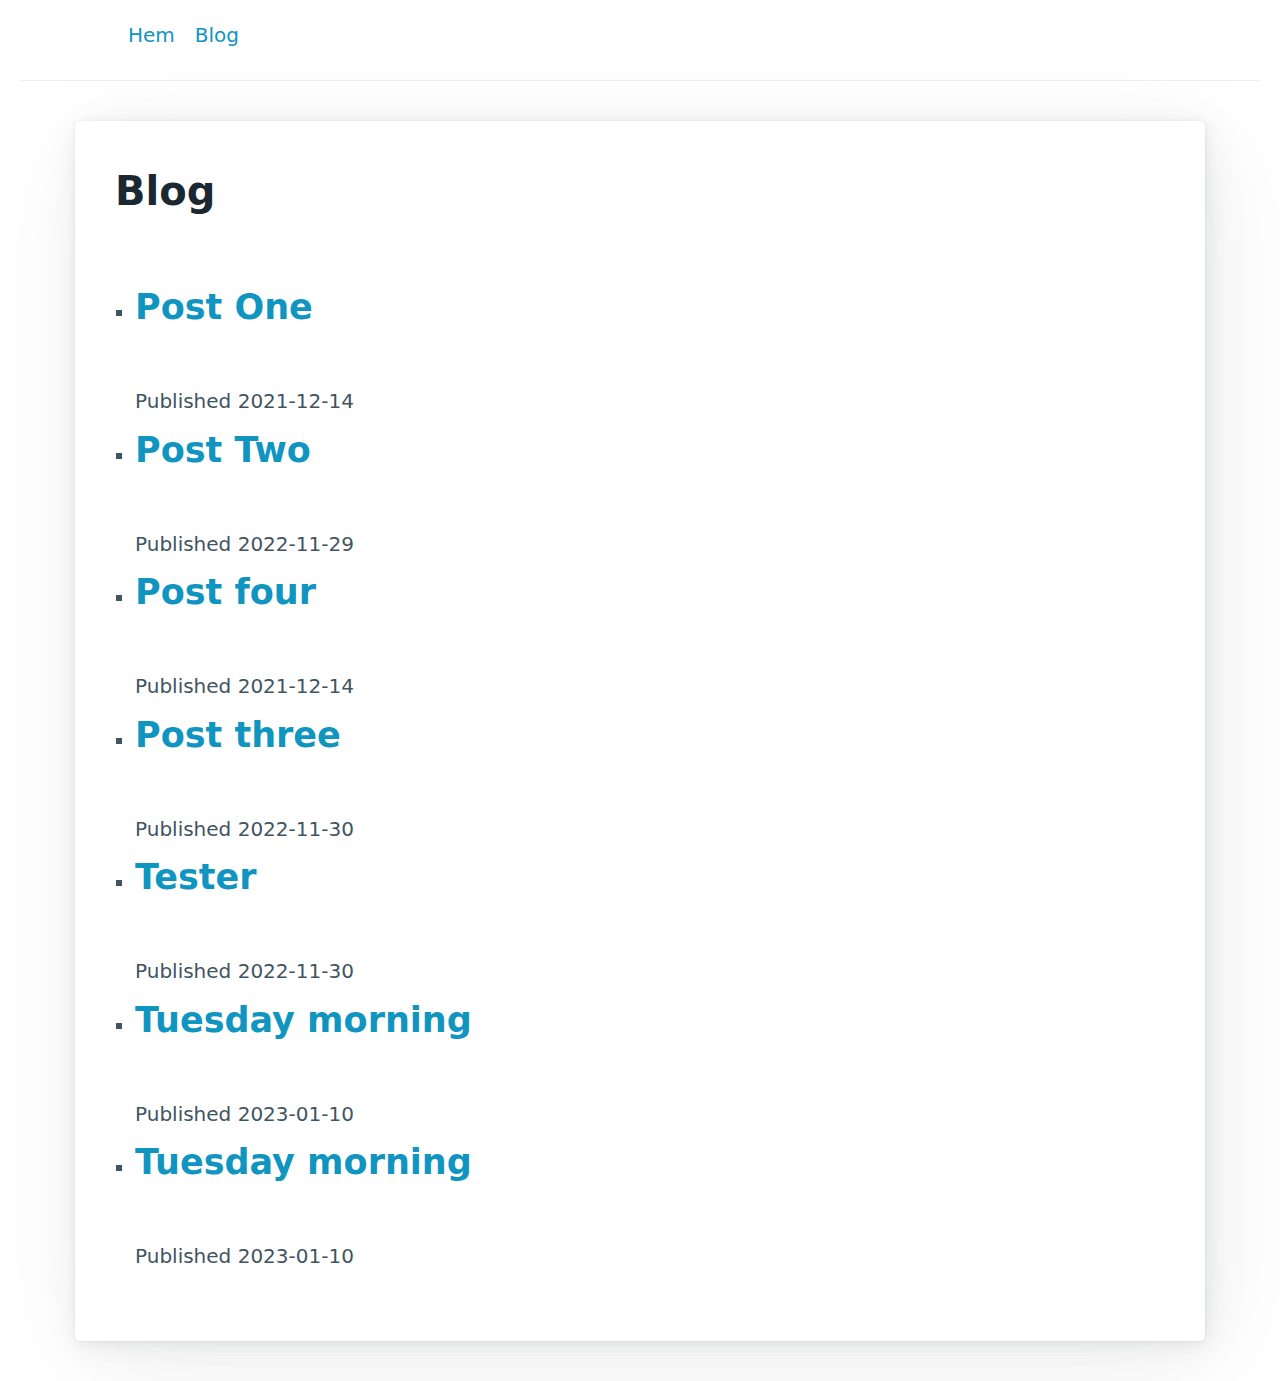
==== devblog.html @ ce46445a "Deploying to gh-pages from @ AlexHV06/AlexHV06.github.io@bc204b292a86f967e8ec6ae9195c172d0a52d128 🚀" ====
<!DOCTYPE html>
<html lang="en">
	<head>
		<meta charset="utf-8" />
		<link rel="icon" href="./favicon.png" />
		<meta name="viewport" content="width=device-width" />
		<meta http-equiv="content-security-policy" content="">
		<link href="./_app/immutable/assets/_layout-8003c18b.css" rel="stylesheet">
		<link rel="modulepreload" href="./_app/immutable/start-99fe7136.js">
		<link rel="modulepreload" href="./_app/immutable/chunks/index-efcbbb00.js">
		<link rel="modulepreload" href="./_app/immutable/chunks/singletons-08392291.js">
		<link rel="modulepreload" href="./_app/immutable/chunks/preload-helper-41c905a7.js">
		<link rel="modulepreload" href="./_app/immutable/components/pages/_layout.svelte-f6925622.js">
		<link rel="modulepreload" href="./_app/immutable/modules/pages/_layout.js-9cbb603b.js">
		<link rel="modulepreload" href="./_app/immutable/chunks/_layout-da46b06b.js">
		<link rel="modulepreload" href="./_app/immutable/components/pages/devblog/_page.svelte-68536e87.js">
		<link rel="modulepreload" href="./_app/immutable/modules/pages/devblog/_page.js-4b271f59.js">
		<link rel="modulepreload" href="./_app/immutable/chunks/_page-80848ead.js"><!-- HEAD_svelte-1lc4dl3_START --><link rel="stylesheet" href="/pico.min.css"><style>nav {
      margin-left: 10%;
      margin-right: 10%;
    }
  </style><!-- HEAD_svelte-1lc4dl3_END -->
	</head>
	<body>
		<div style="display: contents">




<nav><ul><li><a href="/">Hem</a></li>
    <li><a href="/devblog">Blog</a></li></ul></nav>

<main class="container-fluid"><hr>

  <main class="container"><article><h1>Blog</h1>
  
  <ul><li><h2><a href="/devblog/1">Post One
          </a></h2>
        Published 2021-12-14
      </li><li><h2><a href="/devblog/2">Post Two
          </a></h2>
        Published 2022-11-29
      </li><li><h2><a href="/devblog/3">Post four
          </a></h2>
        Published 2021-12-14
      </li><li><h2><a href="/devblog/test">Post three
          </a></h2>
        Published 2022-11-30
      </li><li><h2><a href="/devblog/tester">Tester
          </a></h2>
        Published 2022-11-30
      </li><li><h2><a href="/devblog/tue_10_jan">Tuesday morning
          </a></h2>
        Published 2023-01-10
      </li><li><h2><a href="/devblog/tuesday_morning_10_jan">Tuesday morning
          </a></h2>
        Published 2023-01-10
      </li></ul></article></main></main>


		<script type="module" data-sveltekit-hydrate="132dlnh">
			import { start } from "./_app/immutable/start-99fe7136.js";

			start({
				env: {},
				paths: {"base":"","assets":""},
				target: document.querySelector('[data-sveltekit-hydrate="132dlnh"]').parentNode,
				version: "1673352489452",
				hydrate: {
					node_ids: [0, 3],
					data: [null,null],
					form: null
				}
			});
		</script>
	<script type="application/json" data-sveltekit-fetched data-url="/api/posts">{"status":200,"statusText":"","headers":{},"body":"[{\"meta\":{\"title\":\"Post One\",\"date\":\"2021-12-14\"},\"path\":\"1\"},{\"meta\":{\"title\":\"Post Two\",\"date\":\"2022-11-29\",\"count\":25,\"color\":\"cadetblue\",\"list\":[1,2,3,4,\"boo\"]},\"path\":\"2\"},{\"meta\":{\"title\":\"Post four\",\"date\":\"2021-12-14\"},\"path\":\"3\"},{\"meta\":{\"title\":\"Post three\",\"date\":\"2022-11-30\"},\"path\":\"test\"},{\"meta\":{\"title\":\"Tester\",\"date\":\"2022-11-30\"},\"path\":\"tester\"},{\"meta\":{\"title\":\"Tuesday morning\",\"date\":\"2023-01-10\"},\"path\":\"tue_10_jan\"},{\"meta\":{\"title\":\"Tuesday morning\",\"date\":\"2023-01-10\"},\"path\":\"tuesday_morning_10_jan\"}]"}</script></div>
	</body>
</html>
---- _app/immutable/assets/_layout-8003c18b.css ----
code[class*=language-],pre[class*=language-]{background:hsl(220,13%,18%);color:#abb2bf;text-shadow:0 1px rgba(0,0,0,.3);font-family:Fira Code,Fira Mono,Menlo,Consolas,DejaVu Sans Mono,monospace;direction:ltr;text-align:left;white-space:pre;word-spacing:normal;word-break:normal;line-height:1.5;-moz-tab-size:2;-o-tab-size:2;tab-size:2;-webkit-hyphens:none;-moz-hyphens:none;-ms-hyphens:none;hyphens:none}code[class*=language-]::-moz-selection,code[class*=language-] *::-moz-selection,pre[class*=language-] *::-moz-selection{background:hsl(220,13%,28%);color:inherit;text-shadow:none}code[class*=language-]::selection,code[class*=language-] *::selection,pre[class*=language-] *::selection{background:hsl(220,13%,28%);color:inherit;text-shadow:none}pre[class*=language-]{padding:1em;margin:.5em 0;overflow:auto;border-radius:.3em}:not(pre)>code[class*=language-]{padding:.2em .3em;border-radius:.3em;white-space:normal}@media print{code[class*=language-],pre[class*=language-]{text-shadow:none}}.token.comment,.token.prolog,.token.cdata{color:#5c6370}.token.doctype,.token.punctuation,.token.entity{color:#abb2bf}.token.attr-name,.token.class-name,.token.boolean,.token.constant,.token.number,.token.atrule{color:#d19a66}.token.keyword{color:#c678dd}.token.property,.token.tag,.token.symbol,.token.deleted,.token.important{color:#e06c75}.token.selector,.token.string,.token.char,.token.builtin,.token.inserted,.token.regex,.token.attr-value,.token.attr-value>.token.punctuation{color:#98c379}.token.variable,.token.operator,.token.function{color:#61afef}.token.url{color:#56b6c2}.token.attr-value>.token.punctuation.attr-equals,.token.special-attr>.token.attr-value>.token.value.css{color:#abb2bf}.language-css .token.selector{color:#e06c75}.language-css .token.property{color:#abb2bf}.language-css .token.function,.language-css .token.url>.token.function{color:#56b6c2}.language-css .token.url>.token.string.url{color:#98c379}.language-css .token.important,.language-css .token.atrule .token.rule,.language-javascript .token.operator{color:#c678dd}.language-javascript .token.template-string>.token.interpolation>.token.interpolation-punctuation.punctuation{color:#be5046}.language-json .token.operator{color:#abb2bf}.language-json .token.null.keyword{color:#d19a66}.language-markdown .token.url,.language-markdown .token.url>.token.operator,.language-markdown .token.url-reference.url>.token.string{color:#abb2bf}.language-markdown .token.url>.token.content{color:#61afef}.language-markdown .token.url>.token.url,.language-markdown .token.url-reference.url{color:#56b6c2}.language-markdown .token.blockquote.punctuation,.language-markdown .token.hr.punctuation{color:#5c6370;font-style:italic}.language-markdown .token.code-snippet{color:#98c379}.language-markdown .token.bold .token.content{color:#d19a66}.language-markdown .token.italic .token.content{color:#c678dd}.language-markdown .token.strike .token.content,.language-markdown .token.strike .token.punctuation,.language-markdown .token.list.punctuation,.language-markdown .token.title.important>.token.punctuation{color:#e06c75}.token.bold{font-weight:700}.token.comment,.token.italic{font-style:italic}.token.entity{cursor:help}.token.namespace{opacity:.8}.token.token.tab:not(:empty):before,.token.token.cr:before,.token.token.lf:before,.token.token.space:before{color:#abb2bf26;text-shadow:none}div.code-toolbar>.toolbar.toolbar>.toolbar-item{margin-right:.4em}div.code-toolbar>.toolbar.toolbar>.toolbar-item>button,div.code-toolbar>.toolbar.toolbar>.toolbar-item>a,div.code-toolbar>.toolbar.toolbar>.toolbar-item>span{background:hsl(220,13%,26%);color:#828997;padding:.1em .4em;border-radius:.3em}div.code-toolbar>.toolbar.toolbar>.toolbar-item>button:hover,div.code-toolbar>.toolbar.toolbar>.toolbar-item>button:focus,div.code-toolbar>.toolbar.toolbar>.toolbar-item>a:hover,div.code-toolbar>.toolbar.toolbar>.toolbar-item>a:focus,div.code-toolbar>.toolbar.toolbar>.toolbar-item>span:hover,div.code-toolbar>.toolbar.toolbar>.toolbar-item>span:focus{background:hsl(220,13%,28%);color:#abb2bf}.line-highlight.line-highlight{background:hsla(220,100%,80%,.04)}.line-highlight.line-highlight:before,.line-highlight.line-highlight[data-end]:after{background:hsl(220,13%,26%);color:#abb2bf;padding:.1em .6em;border-radius:.3em;box-shadow:0 2px #0003}pre[id].linkable-line-numbers.linkable-line-numbers span.line-numbers-rows>span:hover:before{background-color:#99bbff0a}.line-numbers.line-numbers .line-numbers-rows,.command-line .command-line-prompt{border-right-color:#abb2bf26}.line-numbers .line-numbers-rows>span:before,.command-line .command-line-prompt>span:before{color:#636d83}.rainbow-braces .token.token.punctuation.brace-level-1,.rainbow-braces .token.token.punctuation.brace-level-5,.rainbow-braces .token.token.punctuation.brace-level-9{color:#e06c75}.rainbow-braces .token.token.punctuation.brace-level-2,.rainbow-braces .token.token.punctuation.brace-level-6,.rainbow-braces .token.token.punctuation.brace-level-10{color:#98c379}.rainbow-braces .token.token.punctuation.brace-level-3,.rainbow-braces .token.token.punctuation.brace-level-7,.rainbow-braces .token.token.punctuation.brace-level-11{color:#61afef}.rainbow-braces .token.token.punctuation.brace-level-4,.rainbow-braces .token.token.punctuation.brace-level-8,.rainbow-braces .token.token.punctuation.brace-level-12{color:#c678dd}pre.diff-highlight>code .token.token.deleted:not(.prefix),pre>code.diff-highlight .token.token.deleted:not(.prefix){background-color:#ff526626}pre.diff-highlight>code .token.token.deleted:not(.prefix)::-moz-selection,pre.diff-highlight>code .token.token.deleted:not(.prefix) *::-moz-selection,pre>code.diff-highlight .token.token.deleted:not(.prefix)::-moz-selection,pre>code.diff-highlight .token.token.deleted:not(.prefix) *::-moz-selection{background-color:#fb566940}pre.diff-highlight>code .token.token.deleted:not(.prefix)::selection,pre.diff-highlight>code .token.token.deleted:not(.prefix) *::selection,pre>code.diff-highlight .token.token.deleted:not(.prefix)::selection,pre>code.diff-highlight .token.token.deleted:not(.prefix) *::selection{background-color:#fb566940}pre.diff-highlight>code .token.token.inserted:not(.prefix),pre>code.diff-highlight .token.token.inserted:not(.prefix){background-color:#1aff5b26}pre.diff-highlight>code .token.token.inserted:not(.prefix)::-moz-selection,pre.diff-highlight>code .token.token.inserted:not(.prefix) *::-moz-selection,pre>code.diff-highlight .token.token.inserted:not(.prefix)::-moz-selection,pre>code.diff-highlight .token.token.inserted:not(.prefix) *::-moz-selection{background-color:#38e06240}pre.diff-highlight>code .token.token.inserted:not(.prefix)::selection,pre.diff-highlight>code .token.token.inserted:not(.prefix) *::selection,pre>code.diff-highlight .token.token.inserted:not(.prefix)::selection,pre>code.diff-highlight .token.token.inserted:not(.prefix) *::selection{background-color:#38e06240}.prism-previewer.prism-previewer:before,.prism-previewer-gradient.prism-previewer-gradient div{border-color:#262931}.prism-previewer-color.prism-previewer-color:before,.prism-previewer-gradient.prism-previewer-gradient div,.prism-previewer-easing.prism-previewer-easing:before{border-radius:.3em}.prism-previewer.prism-previewer:after{border-top-color:#262931}.prism-previewer-flipped.prism-previewer-flipped.after{border-bottom-color:#262931}.prism-previewer-angle.prism-previewer-angle:before,.prism-previewer-time.prism-previewer-time:before,.prism-previewer-easing.prism-previewer-easing{background:hsl(219,13%,22%)}.prism-previewer-angle.prism-previewer-angle circle,.prism-previewer-time.prism-previewer-time circle{stroke:#abb2bf;stroke-opacity:1}.prism-previewer-easing.prism-previewer-easing circle,.prism-previewer-easing.prism-previewer-easing path,.prism-previewer-easing.prism-previewer-easing line{stroke:#abb2bf}.prism-previewer-easing.prism-previewer-easing circle{fill:transparent}
---- pico.min.css ----
@charset "UTF-8";/*!
 * Pico.css v1.5.6 (https://picocss.com)
 * Copyright 2019-2022 - Licensed under MIT
 */:root{--font-family:system-ui,-apple-system,"Segoe UI","Roboto","Ubuntu","Cantarell","Noto Sans",sans-serif,"Apple Color Emoji","Segoe UI Emoji","Segoe UI Symbol","Noto Color Emoji";--line-height:1.5;--font-weight:400;--font-size:16px;--border-radius:0.25rem;--border-width:1px;--outline-width:3px;--spacing:1rem;--typography-spacing-vertical:1.5rem;--block-spacing-vertical:calc(var(--spacing) * 2);--block-spacing-horizontal:var(--spacing);--grid-spacing-vertical:0;--grid-spacing-horizontal:var(--spacing);--form-element-spacing-vertical:0.75rem;--form-element-spacing-horizontal:1rem;--nav-element-spacing-vertical:1rem;--nav-element-spacing-horizontal:0.5rem;--nav-link-spacing-vertical:0.5rem;--nav-link-spacing-horizontal:0.5rem;--form-label-font-weight:var(--font-weight);--transition:0.2s ease-in-out;--modal-overlay-backdrop-filter:blur(0.25rem)}@media (min-width:576px){:root{--font-size:17px}}@media (min-width:768px){:root{--font-size:18px}}@media (min-width:992px){:root{--font-size:19px}}@media (min-width:1200px){:root{--font-size:20px}}@media (min-width:576px){body>footer,body>header,body>main,section{--block-spacing-vertical:calc(var(--spacing) * 2.5)}}@media (min-width:768px){body>footer,body>header,body>main,section{--block-spacing-vertical:calc(var(--spacing) * 3)}}@media (min-width:992px){body>footer,body>header,body>main,section{--block-spacing-vertical:calc(var(--spacing) * 3.5)}}@media (min-width:1200px){body>footer,body>header,body>main,section{--block-spacing-vertical:calc(var(--spacing) * 4)}}@media (min-width:576px){article{--block-spacing-horizontal:calc(var(--spacing) * 1.25)}}@media (min-width:768px){article{--block-spacing-horizontal:calc(var(--spacing) * 1.5)}}@media (min-width:992px){article{--block-spacing-horizontal:calc(var(--spacing) * 1.75)}}@media (min-width:1200px){article{--block-spacing-horizontal:calc(var(--spacing) * 2)}}dialog>article{--block-spacing-vertical:calc(var(--spacing) * 2);--block-spacing-horizontal:var(--spacing)}@media (min-width:576px){dialog>article{--block-spacing-vertical:calc(var(--spacing) * 2.5);--block-spacing-horizontal:calc(var(--spacing) * 1.25)}}@media (min-width:768px){dialog>article{--block-spacing-vertical:calc(var(--spacing) * 3);--block-spacing-horizontal:calc(var(--spacing) * 1.5)}}a{--text-decoration:none}a.contrast,a.secondary{--text-decoration:underline}small{--font-size:0.875em}h1,h2,h3,h4,h5,h6{--font-weight:700}h1{--font-size:2rem;--typography-spacing-vertical:3rem}h2{--font-size:1.75rem;--typography-spacing-vertical:2.625rem}h3{--font-size:1.5rem;--typography-spacing-vertical:2.25rem}h4{--font-size:1.25rem;--typography-spacing-vertical:1.874rem}h5{--font-size:1.125rem;--typography-spacing-vertical:1.6875rem}[type=checkbox],[type=radio]{--border-width:2px}[type=checkbox][role=switch]{--border-width:3px}tfoot td,tfoot th,thead td,thead th{--border-width:3px}:not(thead,tfoot)>*>td{--font-size:0.875em}code,kbd,pre,samp{--font-family:"Menlo","Consolas","Roboto Mono","Ubuntu Monospace","Noto Mono","Oxygen Mono","Liberation Mono",monospace,"Apple Color Emoji","Segoe UI Emoji","Segoe UI Symbol","Noto Color Emoji"}kbd{--font-weight:bolder}:root:not([data-theme=dark]),[data-theme=light]{--background-color:#fff;--color:hsl(205deg, 20%, 32%);--h1-color:hsl(205deg, 30%, 15%);--h2-color:#24333e;--h3-color:hsl(205deg, 25%, 23%);--h4-color:#374956;--h5-color:hsl(205deg, 20%, 32%);--h6-color:#4d606d;--muted-color:hsl(205deg, 10%, 50%);--muted-border-color:hsl(205deg, 20%, 94%);--primary:hsl(195deg, 85%, 41%);--primary-hover:hsl(195deg, 90%, 32%);--primary-focus:rgba(16, 149, 193, 0.125);--primary-inverse:#fff;--secondary:hsl(205deg, 15%, 41%);--secondary-hover:hsl(205deg, 20%, 32%);--secondary-focus:rgba(89, 107, 120, 0.125);--secondary-inverse:#fff;--contrast:hsl(205deg, 30%, 15%);--contrast-hover:#000;--contrast-focus:rgba(89, 107, 120, 0.125);--contrast-inverse:#fff;--mark-background-color:#fff2ca;--mark-color:#543a26;--ins-color:#388e3c;--del-color:#c62828;--blockquote-border-color:var(--muted-border-color);--blockquote-footer-color:var(--muted-color);--button-box-shadow:0 0 0 rgba(0, 0, 0, 0);--button-hover-box-shadow:0 0 0 rgba(0, 0, 0, 0);--form-element-background-color:transparent;--form-element-border-color:hsl(205deg, 14%, 68%);--form-element-color:var(--color);--form-element-placeholder-color:var(--muted-color);--form-element-active-background-color:transparent;--form-element-active-border-color:var(--primary);--form-element-focus-color:var(--primary-focus);--form-element-disabled-background-color:hsl(205deg, 18%, 86%);--form-element-disabled-border-color:hsl(205deg, 14%, 68%);--form-element-disabled-opacity:0.5;--form-element-invalid-border-color:#c62828;--form-element-invalid-active-border-color:#d32f2f;--form-element-invalid-focus-color:rgba(211, 47, 47, 0.125);--form-element-valid-border-color:#388e3c;--form-element-valid-active-border-color:#43a047;--form-element-valid-focus-color:rgba(67, 160, 71, 0.125);--switch-background-color:hsl(205deg, 16%, 77%);--switch-color:var(--primary-inverse);--switch-checked-background-color:var(--primary);--range-border-color:hsl(205deg, 18%, 86%);--range-active-border-color:hsl(205deg, 16%, 77%);--range-thumb-border-color:var(--background-color);--range-thumb-color:var(--secondary);--range-thumb-hover-color:var(--secondary-hover);--range-thumb-active-color:var(--primary);--table-border-color:var(--muted-border-color);--table-row-stripped-background-color:#f6f8f9;--code-background-color:hsl(205deg, 20%, 94%);--code-color:var(--muted-color);--code-kbd-background-color:var(--contrast);--code-kbd-color:var(--contrast-inverse);--code-tag-color:hsl(330deg, 40%, 50%);--code-property-color:hsl(185deg, 40%, 40%);--code-value-color:hsl(40deg, 20%, 50%);--code-comment-color:hsl(205deg, 14%, 68%);--accordion-border-color:var(--muted-border-color);--accordion-close-summary-color:var(--color);--accordion-open-summary-color:var(--muted-color);--card-background-color:var(--background-color);--card-border-color:var(--muted-border-color);--card-box-shadow:0.0145rem 0.029rem 0.174rem rgba(27, 40, 50, 0.01698),0.0335rem 0.067rem 0.402rem rgba(27, 40, 50, 0.024),0.0625rem 0.125rem 0.75rem rgba(27, 40, 50, 0.03),0.1125rem 0.225rem 1.35rem rgba(27, 40, 50, 0.036),0.2085rem 0.417rem 2.502rem rgba(27, 40, 50, 0.04302),0.5rem 1rem 6rem rgba(27, 40, 50, 0.06),0 0 0 0.0625rem rgba(27, 40, 50, 0.015);--card-sectionning-background-color:#fbfbfc;--dropdown-background-color:#fbfbfc;--dropdown-border-color:#e1e6eb;--dropdown-box-shadow:var(--card-box-shadow);--dropdown-color:var(--color);--dropdown-hover-background-color:hsl(205deg, 20%, 94%);--modal-overlay-background-color:rgba(213, 220, 226, 0.7);--progress-background-color:hsl(205deg, 18%, 86%);--progress-color:var(--primary);--loading-spinner-opacity:0.5;--tooltip-background-color:var(--contrast);--tooltip-color:var(--contrast-inverse);--icon-checkbox:url("data:image/svg+xml,%3Csvg xmlns='http://www.w3.org/2000/svg' width='24' height='24' viewBox='0 0 24 24' fill='none' stroke='rgb(255, 255, 255)' stroke-width='4' stroke-linecap='round' stroke-linejoin='round'%3E%3Cpolyline points='20 6 9 17 4 12'%3E%3C/polyline%3E%3C/svg%3E");--icon-chevron:url("data:image/svg+xml,%3Csvg xmlns='http://www.w3.org/2000/svg' width='24' height='24' viewBox='0 0 24 24' fill='none' stroke='rgb(65, 84, 98)' stroke-width='2' stroke-linecap='round' stroke-linejoin='round'%3E%3Cpolyline points='6 9 12 15 18 9'%3E%3C/polyline%3E%3C/svg%3E");--icon-chevron-button:url("data:image/svg+xml,%3Csvg xmlns='http://www.w3.org/2000/svg' width='24' height='24' viewBox='0 0 24 24' fill='none' stroke='rgb(255, 255, 255)' stroke-width='2' stroke-linecap='round' stroke-linejoin='round'%3E%3Cpolyline points='6 9 12 15 18 9'%3E%3C/polyline%3E%3C/svg%3E");--icon-chevron-button-inverse:url("data:image/svg+xml,%3Csvg xmlns='http://www.w3.org/2000/svg' width='24' height='24' viewBox='0 0 24 24' fill='none' stroke='rgb(255, 255, 255)' stroke-width='2' stroke-linecap='round' stroke-linejoin='round'%3E%3Cpolyline points='6 9 12 15 18 9'%3E%3C/polyline%3E%3C/svg%3E");--icon-close:url("data:image/svg+xml,%3Csvg xmlns='http://www.w3.org/2000/svg' width='24' height='24' viewBox='0 0 24 24' fill='none' stroke='rgb(115, 130, 140)' stroke-width='4' stroke-linecap='round' stroke-linejoin='round'%3E%3Cline x1='18' y1='6' x2='6' y2='18'%3E%3C/line%3E%3Cline x1='6' y1='6' x2='18' y2='18'%3E%3C/line%3E%3C/svg%3E");--icon-date:url("data:image/svg+xml,%3Csvg xmlns='http://www.w3.org/2000/svg' width='24' height='24' viewBox='0 0 24 24' fill='none' stroke='rgb(65, 84, 98)' stroke-width='2' stroke-linecap='round' stroke-linejoin='round'%3E%3Crect x='3' y='4' width='18' height='18' rx='2' ry='2'%3E%3C/rect%3E%3Cline x1='16' y1='2' x2='16' y2='6'%3E%3C/line%3E%3Cline x1='8' y1='2' x2='8' y2='6'%3E%3C/line%3E%3Cline x1='3' y1='10' x2='21' y2='10'%3E%3C/line%3E%3C/svg%3E");--icon-invalid:url("data:image/svg+xml,%3Csvg xmlns='http://www.w3.org/2000/svg' width='24' height='24' viewBox='0 0 24 24' fill='none' stroke='rgb(198, 40, 40)' stroke-width='2' stroke-linecap='round' stroke-linejoin='round'%3E%3Ccircle cx='12' cy='12' r='10'%3E%3C/circle%3E%3Cline x1='12' y1='8' x2='12' y2='12'%3E%3C/line%3E%3Cline x1='12' y1='16' x2='12.01' y2='16'%3E%3C/line%3E%3C/svg%3E");--icon-minus:url("data:image/svg+xml,%3Csvg xmlns='http://www.w3.org/2000/svg' width='24' height='24' viewBox='0 0 24 24' fill='none' stroke='rgb(255, 255, 255)' stroke-width='4' stroke-linecap='round' stroke-linejoin='round'%3E%3Cline x1='5' y1='12' x2='19' y2='12'%3E%3C/line%3E%3C/svg%3E");--icon-search:url("data:image/svg+xml,%3Csvg xmlns='http://www.w3.org/2000/svg' width='24' height='24' viewBox='0 0 24 24' fill='none' stroke='rgb(65, 84, 98)' stroke-width='2' stroke-linecap='round' stroke-linejoin='round'%3E%3Ccircle cx='11' cy='11' r='8'%3E%3C/circle%3E%3Cline x1='21' y1='21' x2='16.65' y2='16.65'%3E%3C/line%3E%3C/svg%3E");--icon-time:url("data:image/svg+xml,%3Csvg xmlns='http://www.w3.org/2000/svg' width='24' height='24' viewBox='0 0 24 24' fill='none' stroke='rgb(65, 84, 98)' stroke-width='2' stroke-linecap='round' stroke-linejoin='round'%3E%3Ccircle cx='12' cy='12' r='10'%3E%3C/circle%3E%3Cpolyline points='12 6 12 12 16 14'%3E%3C/polyline%3E%3C/svg%3E");--icon-valid:url("data:image/svg+xml,%3Csvg xmlns='http://www.w3.org/2000/svg' width='24' height='24' viewBox='0 0 24 24' fill='none' stroke='rgb(56, 142, 60)' stroke-width='3' stroke-linecap='round' stroke-linejoin='round'%3E%3Cpolyline points='20 6 9 17 4 12'%3E%3C/polyline%3E%3C/svg%3E");color-scheme:light}@media only screen and (prefers-color-scheme:dark){:root:not([data-theme=light]){--background-color:#11191f;--color:hsl(205deg, 16%, 77%);--h1-color:hsl(205deg, 20%, 94%);--h2-color:#e1e6eb;--h3-color:hsl(205deg, 18%, 86%);--h4-color:#c8d1d8;--h5-color:hsl(205deg, 16%, 77%);--h6-color:#afbbc4;--muted-color:hsl(205deg, 10%, 50%);--muted-border-color:#1f2d38;--primary:hsl(195deg, 85%, 41%);--primary-hover:hsl(195deg, 80%, 50%);--primary-focus:rgba(16, 149, 193, 0.25);--primary-inverse:#fff;--secondary:hsl(205deg, 15%, 41%);--secondary-hover:hsl(205deg, 10%, 50%);--secondary-focus:rgba(115, 130, 140, 0.25);--secondary-inverse:#fff;--contrast:hsl(205deg, 20%, 94%);--contrast-hover:#fff;--contrast-focus:rgba(115, 130, 140, 0.25);--contrast-inverse:#000;--mark-background-color:#d1c284;--mark-color:#11191f;--ins-color:#388e3c;--del-color:#c62828;--blockquote-border-color:var(--muted-border-color);--blockquote-footer-color:var(--muted-color);--button-box-shadow:0 0 0 rgba(0, 0, 0, 0);--button-hover-box-shadow:0 0 0 rgba(0, 0, 0, 0);--form-element-background-color:#11191f;--form-element-border-color:#374956;--form-element-color:var(--color);--form-element-placeholder-color:var(--muted-color);--form-element-active-background-color:var(--form-element-background-color);--form-element-active-border-color:var(--primary);--form-element-focus-color:var(--primary-focus);--form-element-disabled-background-color:hsl(205deg, 25%, 23%);--form-element-disabled-border-color:hsl(205deg, 20%, 32%);--form-element-disabled-opacity:0.5;--form-element-invalid-border-color:#b71c1c;--form-element-invalid-active-border-color:#c62828;--form-element-invalid-focus-color:rgba(198, 40, 40, 0.25);--form-element-valid-border-color:#2e7d32;--form-element-valid-active-border-color:#388e3c;--form-element-valid-focus-color:rgba(56, 142, 60, 0.25);--switch-background-color:#374956;--switch-color:var(--primary-inverse);--switch-checked-background-color:var(--primary);--range-border-color:#24333e;--range-active-border-color:hsl(205deg, 25%, 23%);--range-thumb-border-color:var(--background-color);--range-thumb-color:var(--secondary);--range-thumb-hover-color:var(--secondary-hover);--range-thumb-active-color:var(--primary);--table-border-color:var(--muted-border-color);--table-row-stripped-background-color:rgba(115, 130, 140, 0.05);--code-background-color:#18232c;--code-color:var(--muted-color);--code-kbd-background-color:var(--contrast);--code-kbd-color:var(--contrast-inverse);--code-tag-color:hsl(330deg, 30%, 50%);--code-property-color:hsl(185deg, 30%, 50%);--code-value-color:hsl(40deg, 10%, 50%);--code-comment-color:#4d606d;--accordion-border-color:var(--muted-border-color);--accordion-active-summary-color:var(--primary);--accordion-close-summary-color:var(--color);--accordion-open-summary-color:var(--muted-color);--card-background-color:#141e26;--card-border-color:var(--card-background-color);--card-box-shadow:0.0145rem 0.029rem 0.174rem rgba(0, 0, 0, 0.01698),0.0335rem 0.067rem 0.402rem rgba(0, 0, 0, 0.024),0.0625rem 0.125rem 0.75rem rgba(0, 0, 0, 0.03),0.1125rem 0.225rem 1.35rem rgba(0, 0, 0, 0.036),0.2085rem 0.417rem 2.502rem rgba(0, 0, 0, 0.04302),0.5rem 1rem 6rem rgba(0, 0, 0, 0.06),0 0 0 0.0625rem rgba(0, 0, 0, 0.015);--card-sectionning-background-color:#18232c;--dropdown-background-color:hsl(205deg, 30%, 15%);--dropdown-border-color:#24333e;--dropdown-box-shadow:var(--card-box-shadow);--dropdown-color:var(--color);--dropdown-hover-background-color:rgba(36, 51, 62, 0.75);--modal-overlay-background-color:rgba(36, 51, 62, 0.8);--progress-background-color:#24333e;--progress-color:var(--primary);--loading-spinner-opacity:0.5;--tooltip-background-color:var(--contrast);--tooltip-color:var(--contrast-inverse);--icon-checkbox:url("data:image/svg+xml,%3Csvg xmlns='http://www.w3.org/2000/svg' width='24' height='24' viewBox='0 0 24 24' fill='none' stroke='rgb(255, 255, 255)' stroke-width='4' stroke-linecap='round' stroke-linejoin='round'%3E%3Cpolyline points='20 6 9 17 4 12'%3E%3C/polyline%3E%3C/svg%3E");--icon-chevron:url("data:image/svg+xml,%3Csvg xmlns='http://www.w3.org/2000/svg' width='24' height='24' viewBox='0 0 24 24' fill='none' stroke='rgb(162, 175, 185)' stroke-width='2' stroke-linecap='round' stroke-linejoin='round'%3E%3Cpolyline points='6 9 12 15 18 9'%3E%3C/polyline%3E%3C/svg%3E");--icon-chevron-button:url("data:image/svg+xml,%3Csvg xmlns='http://www.w3.org/2000/svg' width='24' height='24' viewBox='0 0 24 24' fill='none' stroke='rgb(255, 255, 255)' stroke-width='2' stroke-linecap='round' stroke-linejoin='round'%3E%3Cpolyline points='6 9 12 15 18 9'%3E%3C/polyline%3E%3C/svg%3E");--icon-chevron-button-inverse:url("data:image/svg+xml,%3Csvg xmlns='http://www.w3.org/2000/svg' width='24' height='24' viewBox='0 0 24 24' fill='none' stroke='rgb(0, 0, 0)' stroke-width='2' stroke-linecap='round' stroke-linejoin='round'%3E%3Cpolyline points='6 9 12 15 18 9'%3E%3C/polyline%3E%3C/svg%3E");--icon-close:url("data:image/svg+xml,%3Csvg xmlns='http://www.w3.org/2000/svg' width='24' height='24' viewBox='0 0 24 24' fill='none' stroke='rgb(115, 130, 140)' stroke-width='4' stroke-linecap='round' stroke-linejoin='round'%3E%3Cline x1='18' y1='6' x2='6' y2='18'%3E%3C/line%3E%3Cline x1='6' y1='6' x2='18' y2='18'%3E%3C/line%3E%3C/svg%3E");--icon-date:url("data:image/svg+xml,%3Csvg xmlns='http://www.w3.org/2000/svg' width='24' height='24' viewBox='0 0 24 24' fill='none' stroke='rgb(162, 175, 185)' stroke-width='2' stroke-linecap='round' stroke-linejoin='round'%3E%3Crect x='3' y='4' width='18' height='18' rx='2' ry='2'%3E%3C/rect%3E%3Cline x1='16' y1='2' x2='16' y2='6'%3E%3C/line%3E%3Cline x1='8' y1='2' x2='8' y2='6'%3E%3C/line%3E%3Cline x1='3' y1='10' x2='21' y2='10'%3E%3C/line%3E%3C/svg%3E");--icon-invalid:url("data:image/svg+xml,%3Csvg xmlns='http://www.w3.org/2000/svg' width='24' height='24' viewBox='0 0 24 24' fill='none' stroke='rgb(183, 28, 28)' stroke-width='2' stroke-linecap='round' stroke-linejoin='round'%3E%3Ccircle cx='12' cy='12' r='10'%3E%3C/circle%3E%3Cline x1='12' y1='8' x2='12' y2='12'%3E%3C/line%3E%3Cline x1='12' y1='16' x2='12.01' y2='16'%3E%3C/line%3E%3C/svg%3E");--icon-minus:url("data:image/svg+xml,%3Csvg xmlns='http://www.w3.org/2000/svg' width='24' height='24' viewBox='0 0 24 24' fill='none' stroke='rgb(255, 255, 255)' stroke-width='4' stroke-linecap='round' stroke-linejoin='round'%3E%3Cline x1='5' y1='12' x2='19' y2='12'%3E%3C/line%3E%3C/svg%3E");--icon-search:url("data:image/svg+xml,%3Csvg xmlns='http://www.w3.org/2000/svg' width='24' height='24' viewBox='0 0 24 24' fill='none' stroke='rgb(162, 175, 185)' stroke-width='2' stroke-linecap='round' stroke-linejoin='round'%3E%3Ccircle cx='11' cy='11' r='8'%3E%3C/circle%3E%3Cline x1='21' y1='21' x2='16.65' y2='16.65'%3E%3C/line%3E%3C/svg%3E");--icon-time:url("data:image/svg+xml,%3Csvg xmlns='http://www.w3.org/2000/svg' width='24' height='24' viewBox='0 0 24 24' fill='none' stroke='rgb(162, 175, 185)' stroke-width='2' stroke-linecap='round' stroke-linejoin='round'%3E%3Ccircle cx='12' cy='12' r='10'%3E%3C/circle%3E%3Cpolyline points='12 6 12 12 16 14'%3E%3C/polyline%3E%3C/svg%3E");--icon-valid:url("data:image/svg+xml,%3Csvg xmlns='http://www.w3.org/2000/svg' width='24' height='24' viewBox='0 0 24 24' fill='none' stroke='rgb(46, 125, 50)' stroke-width='3' stroke-linecap='round' stroke-linejoin='round'%3E%3Cpolyline points='20 6 9 17 4 12'%3E%3C/polyline%3E%3C/svg%3E");color-scheme:dark}}[data-theme=dark]{--background-color:#11191f;--color:hsl(205deg, 16%, 77%);--h1-color:hsl(205deg, 20%, 94%);--h2-color:#e1e6eb;--h3-color:hsl(205deg, 18%, 86%);--h4-color:#c8d1d8;--h5-color:hsl(205deg, 16%, 77%);--h6-color:#afbbc4;--muted-color:hsl(205deg, 10%, 50%);--muted-border-color:#1f2d38;--primary:hsl(195deg, 85%, 41%);--primary-hover:hsl(195deg, 80%, 50%);--primary-focus:rgba(16, 149, 193, 0.25);--primary-inverse:#fff;--secondary:hsl(205deg, 15%, 41%);--secondary-hover:hsl(205deg, 10%, 50%);--secondary-focus:rgba(115, 130, 140, 0.25);--secondary-inverse:#fff;--contrast:hsl(205deg, 20%, 94%);--contrast-hover:#fff;--contrast-focus:rgba(115, 130, 140, 0.25);--contrast-inverse:#000;--mark-background-color:#d1c284;--mark-color:#11191f;--ins-color:#388e3c;--del-color:#c62828;--blockquote-border-color:var(--muted-border-color);--blockquote-footer-color:var(--muted-color);--button-box-shadow:0 0 0 rgba(0, 0, 0, 0);--button-hover-box-shadow:0 0 0 rgba(0, 0, 0, 0);--form-element-background-color:#11191f;--form-element-border-color:#374956;--form-element-color:var(--color);--form-element-placeholder-color:var(--muted-color);--form-element-active-background-color:var(--form-element-background-color);--form-element-active-border-color:var(--primary);--form-element-focus-color:var(--primary-focus);--form-element-disabled-background-color:hsl(205deg, 25%, 23%);--form-element-disabled-border-color:hsl(205deg, 20%, 32%);--form-element-disabled-opacity:0.5;--form-element-invalid-border-color:#b71c1c;--form-element-invalid-active-border-color:#c62828;--form-element-invalid-focus-color:rgba(198, 40, 40, 0.25);--form-element-valid-border-color:#2e7d32;--form-element-valid-active-border-color:#388e3c;--form-element-valid-focus-color:rgba(56, 142, 60, 0.25);--switch-background-color:#374956;--switch-color:var(--primary-inverse);--switch-checked-background-color:var(--primary);--range-border-color:#24333e;--range-active-border-color:hsl(205deg, 25%, 23%);--range-thumb-border-color:var(--background-color);--range-thumb-color:var(--secondary);--range-thumb-hover-color:var(--secondary-hover);--range-thumb-active-color:var(--primary);--table-border-color:var(--muted-border-color);--table-row-stripped-background-color:rgba(115, 130, 140, 0.05);--code-background-color:#18232c;--code-color:var(--muted-color);--code-kbd-background-color:var(--contrast);--code-kbd-color:var(--contrast-inverse);--code-tag-color:hsl(330deg, 30%, 50%);--code-property-color:hsl(185deg, 30%, 50%);--code-value-color:hsl(40deg, 10%, 50%);--code-comment-color:#4d606d;--accordion-border-color:var(--muted-border-color);--accordion-active-summary-color:var(--primary);--accordion-close-summary-color:var(--color);--accordion-open-summary-color:var(--muted-color);--card-background-color:#141e26;--card-border-color:var(--card-background-color);--card-box-shadow:0.0145rem 0.029rem 0.174rem rgba(0, 0, 0, 0.01698),0.0335rem 0.067rem 0.402rem rgba(0, 0, 0, 0.024),0.0625rem 0.125rem 0.75rem rgba(0, 0, 0, 0.03),0.1125rem 0.225rem 1.35rem rgba(0, 0, 0, 0.036),0.2085rem 0.417rem 2.502rem rgba(0, 0, 0, 0.04302),0.5rem 1rem 6rem rgba(0, 0, 0, 0.06),0 0 0 0.0625rem rgba(0, 0, 0, 0.015);--card-sectionning-background-color:#18232c;--dropdown-background-color:hsl(205deg, 30%, 15%);--dropdown-border-color:#24333e;--dropdown-box-shadow:var(--card-box-shadow);--dropdown-color:var(--color);--dropdown-hover-background-color:rgba(36, 51, 62, 0.75);--modal-overlay-background-color:rgba(36, 51, 62, 0.8);--progress-background-color:#24333e;--progress-color:var(--primary);--loading-spinner-opacity:0.5;--tooltip-background-color:var(--contrast);--tooltip-color:var(--contrast-inverse);--icon-checkbox:url("data:image/svg+xml,%3Csvg xmlns='http://www.w3.org/2000/svg' width='24' height='24' viewBox='0 0 24 24' fill='none' stroke='rgb(255, 255, 255)' stroke-width='4' stroke-linecap='round' stroke-linejoin='round'%3E%3Cpolyline points='20 6 9 17 4 12'%3E%3C/polyline%3E%3C/svg%3E");--icon-chevron:url("data:image/svg+xml,%3Csvg xmlns='http://www.w3.org/2000/svg' width='24' height='24' viewBox='0 0 24 24' fill='none' stroke='rgb(162, 175, 185)' stroke-width='2' stroke-linecap='round' stroke-linejoin='round'%3E%3Cpolyline points='6 9 12 15 18 9'%3E%3C/polyline%3E%3C/svg%3E");--icon-chevron-button:url("data:image/svg+xml,%3Csvg xmlns='http://www.w3.org/2000/svg' width='24' height='24' viewBox='0 0 24 24' fill='none' stroke='rgb(255, 255, 255)' stroke-width='2' stroke-linecap='round' stroke-linejoin='round'%3E%3Cpolyline points='6 9 12 15 18 9'%3E%3C/polyline%3E%3C/svg%3E");--icon-chevron-button-inverse:url("data:image/svg+xml,%3Csvg xmlns='http://www.w3.org/2000/svg' width='24' height='24' viewBox='0 0 24 24' fill='none' stroke='rgb(0, 0, 0)' stroke-width='2' stroke-linecap='round' stroke-linejoin='round'%3E%3Cpolyline points='6 9 12 15 18 9'%3E%3C/polyline%3E%3C/svg%3E");--icon-close:url("data:image/svg+xml,%3Csvg xmlns='http://www.w3.org/2000/svg' width='24' height='24' viewBox='0 0 24 24' fill='none' stroke='rgb(115, 130, 140)' stroke-width='4' stroke-linecap='round' stroke-linejoin='round'%3E%3Cline x1='18' y1='6' x2='6' y2='18'%3E%3C/line%3E%3Cline x1='6' y1='6' x2='18' y2='18'%3E%3C/line%3E%3C/svg%3E");--icon-date:url("data:image/svg+xml,%3Csvg xmlns='http://www.w3.org/2000/svg' width='24' height='24' viewBox='0 0 24 24' fill='none' stroke='rgb(162, 175, 185)' stroke-width='2' stroke-linecap='round' stroke-linejoin='round'%3E%3Crect x='3' y='4' width='18' height='18' rx='2' ry='2'%3E%3C/rect%3E%3Cline x1='16' y1='2' x2='16' y2='6'%3E%3C/line%3E%3Cline x1='8' y1='2' x2='8' y2='6'%3E%3C/line%3E%3Cline x1='3' y1='10' x2='21' y2='10'%3E%3C/line%3E%3C/svg%3E");--icon-invalid:url("data:image/svg+xml,%3Csvg xmlns='http://www.w3.org/2000/svg' width='24' height='24' viewBox='0 0 24 24' fill='none' stroke='rgb(183, 28, 28)' stroke-width='2' stroke-linecap='round' stroke-linejoin='round'%3E%3Ccircle cx='12' cy='12' r='10'%3E%3C/circle%3E%3Cline x1='12' y1='8' x2='12' y2='12'%3E%3C/line%3E%3Cline x1='12' y1='16' x2='12.01' y2='16'%3E%3C/line%3E%3C/svg%3E");--icon-minus:url("data:image/svg+xml,%3Csvg xmlns='http://www.w3.org/2000/svg' width='24' height='24' viewBox='0 0 24 24' fill='none' stroke='rgb(255, 255, 255)' stroke-width='4' stroke-linecap='round' stroke-linejoin='round'%3E%3Cline x1='5' y1='12' x2='19' y2='12'%3E%3C/line%3E%3C/svg%3E");--icon-search:url("data:image/svg+xml,%3Csvg xmlns='http://www.w3.org/2000/svg' width='24' height='24' viewBox='0 0 24 24' fill='none' stroke='rgb(162, 175, 185)' stroke-width='2' stroke-linecap='round' stroke-linejoin='round'%3E%3Ccircle cx='11' cy='11' r='8'%3E%3C/circle%3E%3Cline x1='21' y1='21' x2='16.65' y2='16.65'%3E%3C/line%3E%3C/svg%3E");--icon-time:url("data:image/svg+xml,%3Csvg xmlns='http://www.w3.org/2000/svg' width='24' height='24' viewBox='0 0 24 24' fill='none' stroke='rgb(162, 175, 185)' stroke-width='2' stroke-linecap='round' stroke-linejoin='round'%3E%3Ccircle cx='12' cy='12' r='10'%3E%3C/circle%3E%3Cpolyline points='12 6 12 12 16 14'%3E%3C/polyline%3E%3C/svg%3E");--icon-valid:url("data:image/svg+xml,%3Csvg xmlns='http://www.w3.org/2000/svg' width='24' height='24' viewBox='0 0 24 24' fill='none' stroke='rgb(46, 125, 50)' stroke-width='3' stroke-linecap='round' stroke-linejoin='round'%3E%3Cpolyline points='20 6 9 17 4 12'%3E%3C/polyline%3E%3C/svg%3E");color-scheme:dark}[type=checkbox],[type=radio],[type=range],progress{accent-color:var(--primary)}*,::after,::before{box-sizing:border-box;background-repeat:no-repeat}::after,::before{text-decoration:inherit;vertical-align:inherit}:where(:root){-webkit-tap-highlight-color:transparent;-webkit-text-size-adjust:100%;-moz-text-size-adjust:100%;text-size-adjust:100%;background-color:var(--background-color);color:var(--color);font-weight:var(--font-weight);font-size:var(--font-size);line-height:var(--line-height);font-family:var(--font-family);text-rendering:optimizeLegibility;overflow-wrap:break-word;cursor:default;-moz-tab-size:4;-o-tab-size:4;tab-size:4}main{display:block}body{width:100%;margin:0}body>footer,body>header,body>main{width:100%;margin-right:auto;margin-left:auto;padding:var(--block-spacing-vertical) 0}.container,.container-fluid{width:100%;margin-right:auto;margin-left:auto;padding-right:var(--spacing);padding-left:var(--spacing)}@media (min-width:576px){.container{max-width:510px;padding-right:0;padding-left:0}}@media (min-width:768px){.container{max-width:700px}}@media (min-width:992px){.container{max-width:920px}}@media (min-width:1200px){.container{max-width:1130px}}section{margin-bottom:var(--block-spacing-vertical)}.grid{grid-column-gap:var(--grid-spacing-horizontal);grid-row-gap:var(--grid-spacing-vertical);display:grid;grid-template-columns:1fr;margin:0}@media (min-width:992px){.grid{grid-template-columns:repeat(auto-fit,minmax(0%,1fr))}}.grid>*{min-width:0}figure{display:block;margin:0;padding:0;overflow-x:auto}figure figcaption{padding:calc(var(--spacing) * .5) 0;color:var(--muted-color)}b,strong{font-weight:bolder}sub,sup{position:relative;font-size:.75em;line-height:0;vertical-align:baseline}sub{bottom:-.25em}sup{top:-.5em}address,blockquote,dl,figure,form,ol,p,pre,table,ul{margin-top:0;margin-bottom:var(--typography-spacing-vertical);color:var(--color);font-style:normal;font-weight:var(--font-weight);font-size:var(--font-size)}[role=link],a{--color:var(--primary);--background-color:transparent;outline:0;background-color:var(--background-color);color:var(--color);-webkit-text-decoration:var(--text-decoration);text-decoration:var(--text-decoration);transition:background-color var(--transition),color var(--transition),box-shadow var(--transition),-webkit-text-decoration var(--transition);transition:background-color var(--transition),color var(--transition),text-decoration var(--transition),box-shadow var(--transition);transition:background-color var(--transition),color var(--transition),text-decoration var(--transition),box-shadow var(--transition),-webkit-text-decoration var(--transition)}[role=link]:is([aria-current],:hover,:active,:focus),a:is([aria-current],:hover,:active,:focus){--color:var(--primary-hover);--text-decoration:underline}[role=link]:focus,a:focus{--background-color:var(--primary-focus)}[role=link].secondary,a.secondary{--color:var(--secondary)}[role=link].secondary:is([aria-current],:hover,:active,:focus),a.secondary:is([aria-current],:hover,:active,:focus){--color:var(--secondary-hover)}[role=link].secondary:focus,a.secondary:focus{--background-color:var(--secondary-focus)}[role=link].contrast,a.contrast{--color:var(--contrast)}[role=link].contrast:is([aria-current],:hover,:active,:focus),a.contrast:is([aria-current],:hover,:active,:focus){--color:var(--contrast-hover)}[role=link].contrast:focus,a.contrast:focus{--background-color:var(--contrast-focus)}h1,h2,h3,h4,h5,h6{margin-top:0;margin-bottom:var(--typography-spacing-vertical);color:var(--color);font-weight:var(--font-weight);font-size:var(--font-size);font-family:var(--font-family)}h1{--color:var(--h1-color)}h2{--color:var(--h2-color)}h3{--color:var(--h3-color)}h4{--color:var(--h4-color)}h5{--color:var(--h5-color)}h6{--color:var(--h6-color)}:where(address,blockquote,dl,figure,form,ol,p,pre,table,ul)~:is(h1,h2,h3,h4,h5,h6){margin-top:var(--typography-spacing-vertical)}.headings,hgroup{margin-bottom:var(--typography-spacing-vertical)}.headings>*,hgroup>*{margin-bottom:0}.headings>:last-child,hgroup>:last-child{--color:var(--muted-color);--font-weight:unset;font-size:1rem;font-family:unset}p{margin-bottom:var(--typography-spacing-vertical)}small{font-size:var(--font-size)}:where(dl,ol,ul){padding-right:0;padding-left:var(--spacing);-webkit-padding-start:var(--spacing);padding-inline-start:var(--spacing);-webkit-padding-end:0;padding-inline-end:0}:where(dl,ol,ul) li{margin-bottom:calc(var(--typography-spacing-vertical) * .25)}:where(dl,ol,ul) :is(dl,ol,ul){margin:0;margin-top:calc(var(--typography-spacing-vertical) * .25)}ul li{list-style:square}mark{padding:.125rem .25rem;background-color:var(--mark-background-color);color:var(--mark-color);vertical-align:baseline}blockquote{display:block;margin:var(--typography-spacing-vertical) 0;padding:var(--spacing);border-right:none;border-left:.25rem solid var(--blockquote-border-color);-webkit-border-start:0.25rem solid var(--blockquote-border-color);border-inline-start:0.25rem solid var(--blockquote-border-color);-webkit-border-end:none;border-inline-end:none}blockquote footer{margin-top:calc(var(--typography-spacing-vertical) * .5);color:var(--blockquote-footer-color)}abbr[title]{border-bottom:1px dotted;text-decoration:none;cursor:help}ins{color:var(--ins-color);text-decoration:none}del{color:var(--del-color)}::-moz-selection{background-color:var(--primary-focus)}::selection{background-color:var(--primary-focus)}:where(audio,canvas,iframe,img,svg,video){vertical-align:middle}audio,video{display:inline-block}audio:not([controls]){display:none;height:0}:where(iframe){border-style:none}img{max-width:100%;height:auto;border-style:none}:where(svg:not([fill])){fill:currentColor}svg:not(:root){overflow:hidden}button{margin:0;overflow:visible;font-family:inherit;text-transform:none}[type=button],[type=reset],[type=submit],button{-webkit-appearance:button}button{display:block;width:100%;margin-bottom:var(--spacing)}[role=button]{display:inline-block;text-decoration:none}[role=button],button,input[type=button],input[type=reset],input[type=submit]{--background-color:var(--primary);--border-color:var(--primary);--color:var(--primary-inverse);--box-shadow:var(--button-box-shadow, 0 0 0 rgba(0, 0, 0, 0));padding:var(--form-element-spacing-vertical) var(--form-element-spacing-horizontal);border:var(--border-width) solid var(--border-color);border-radius:var(--border-radius);outline:0;background-color:var(--background-color);box-shadow:var(--box-shadow);color:var(--color);font-weight:var(--font-weight);font-size:1rem;line-height:var(--line-height);text-align:center;cursor:pointer;transition:background-color var(--transition),border-color var(--transition),color var(--transition),box-shadow var(--transition)}[role=button]:is([aria-current],:hover,:active,:focus),button:is([aria-current],:hover,:active,:focus),input[type=button]:is([aria-current],:hover,:active,:focus),input[type=reset]:is([aria-current],:hover,:active,:focus),input[type=submit]:is([aria-current],:hover,:active,:focus){--background-color:var(--primary-hover);--border-color:var(--primary-hover);--box-shadow:var(--button-hover-box-shadow, 0 0 0 rgba(0, 0, 0, 0));--color:var(--primary-inverse)}[role=button]:focus,button:focus,input[type=button]:focus,input[type=reset]:focus,input[type=submit]:focus{--box-shadow:var(--button-hover-box-shadow, 0 0 0 rgba(0, 0, 0, 0)),0 0 0 var(--outline-width) var(--primary-focus)}:is(button,input[type=submit],input[type=button],[role=button]).secondary,input[type=reset]{--background-color:var(--secondary);--border-color:var(--secondary);--color:var(--secondary-inverse);cursor:pointer}:is(button,input[type=submit],input[type=button],[role=button]).secondary:is([aria-current],:hover,:active,:focus),input[type=reset]:is([aria-current],:hover,:active,:focus){--background-color:var(--secondary-hover);--border-color:var(--secondary-hover);--color:var(--secondary-inverse)}:is(button,input[type=submit],input[type=button],[role=button]).secondary:focus,input[type=reset]:focus{--box-shadow:var(--button-hover-box-shadow, 0 0 0 rgba(0, 0, 0, 0)),0 0 0 var(--outline-width) var(--secondary-focus)}:is(button,input[type=submit],input[type=button],[role=button]).contrast{--background-color:var(--contrast);--border-color:var(--contrast);--color:var(--contrast-inverse)}:is(button,input[type=submit],input[type=button],[role=button]).contrast:is([aria-current],:hover,:active,:focus){--background-color:var(--contrast-hover);--border-color:var(--contrast-hover);--color:var(--contrast-inverse)}:is(button,input[type=submit],input[type=button],[role=button]).contrast:focus{--box-shadow:var(--button-hover-box-shadow, 0 0 0 rgba(0, 0, 0, 0)),0 0 0 var(--outline-width) var(--contrast-focus)}:is(button,input[type=submit],input[type=button],[role=button]).outline,input[type=reset].outline{--background-color:transparent;--color:var(--primary)}:is(button,input[type=submit],input[type=button],[role=button]).outline:is([aria-current],:hover,:active,:focus),input[type=reset].outline:is([aria-current],:hover,:active,:focus){--background-color:transparent;--color:var(--primary-hover)}:is(button,input[type=submit],input[type=button],[role=button]).outline.secondary,input[type=reset].outline{--color:var(--secondary)}:is(button,input[type=submit],input[type=button],[role=button]).outline.secondary:is([aria-current],:hover,:active,:focus),input[type=reset].outline:is([aria-current],:hover,:active,:focus){--color:var(--secondary-hover)}:is(button,input[type=submit],input[type=button],[role=button]).outline.contrast{--color:var(--contrast)}:is(button,input[type=submit],input[type=button],[role=button]).outline.contrast:is([aria-current],:hover,:active,:focus){--color:var(--contrast-hover)}:where(button,[type=submit],[type=button],[type=reset],[role=button])[disabled],:where(fieldset[disabled]) :is(button,[type=submit],[type=button],[type=reset],[role=button]),a[role=button]:not([href]){opacity:.5;pointer-events:none}input,optgroup,select,textarea{margin:0;font-size:1rem;line-height:var(--line-height);font-family:inherit;letter-spacing:inherit}input{overflow:visible}select{text-transform:none}legend{max-width:100%;padding:0;color:inherit;white-space:normal}textarea{overflow:auto}[type=checkbox],[type=radio]{padding:0}::-webkit-inner-spin-button,::-webkit-outer-spin-button{height:auto}[type=search]{-webkit-appearance:textfield;outline-offset:-2px}[type=search]::-webkit-search-decoration{-webkit-appearance:none}::-webkit-file-upload-button{-webkit-appearance:button;font:inherit}::-moz-focus-inner{padding:0;border-style:none}:-moz-focusring{outline:0}:-moz-ui-invalid{box-shadow:none}::-ms-expand{display:none}[type=file],[type=range]{padding:0;border-width:0}input:not([type=checkbox],[type=radio],[type=range]){height:calc(1rem * var(--line-height) + var(--form-element-spacing-vertical) * 2 + var(--border-width) * 2)}fieldset{margin:0;margin-bottom:var(--spacing);padding:0;border:0}fieldset legend,label{display:block;margin-bottom:calc(var(--spacing) * .25);font-weight:var(--form-label-font-weight,var(--font-weight))}input:not([type=checkbox],[type=radio]),select,textarea{width:100%}input:not([type=checkbox],[type=radio],[type=range],[type=file]),select,textarea{-webkit-appearance:none;-moz-appearance:none;appearance:none;padding:var(--form-element-spacing-vertical) var(--form-element-spacing-horizontal)}input,select,textarea{--background-color:var(--form-element-background-color);--border-color:var(--form-element-border-color);--color:var(--form-element-color);--box-shadow:none;border:var(--border-width) solid var(--border-color);border-radius:var(--border-radius);outline:0;background-color:var(--background-color);box-shadow:var(--box-shadow);color:var(--color);font-weight:var(--font-weight);transition:background-color var(--transition),border-color var(--transition),color var(--transition),box-shadow var(--transition)}:where(select,textarea):is(:active,:focus),input:not([type=submit],[type=button],[type=reset],[type=checkbox],[type=radio],[readonly]):is(:active,:focus){--background-color:var(--form-element-active-background-color)}:where(select,textarea):is(:active,:focus),input:not([type=submit],[type=button],[type=reset],[role=switch],[readonly]):is(:active,:focus){--border-color:var(--form-element-active-border-color)}input:not([type=submit],[type=button],[type=reset],[type=range],[type=file],[readonly]):focus,select:focus,textarea:focus{--box-shadow:0 0 0 var(--outline-width) var(--form-element-focus-color)}:where(fieldset[disabled]) :is(input:not([type=submit],[type=button],[type=reset]),select,textarea),input:not([type=submit],[type=button],[type=reset])[disabled],select[disabled],textarea[disabled]{--background-color:var(--form-element-disabled-background-color);--border-color:var(--form-element-disabled-border-color);opacity:var(--form-element-disabled-opacity);pointer-events:none}:where(input,select,textarea):not([type=checkbox],[type=radio],[type=date],[type=datetime-local],[type=month],[type=time],[type=week])[aria-invalid]{padding-right:calc(var(--form-element-spacing-horizontal) + 1.5rem)!important;padding-left:var(--form-element-spacing-horizontal);-webkit-padding-start:var(--form-element-spacing-horizontal)!important;padding-inline-start:var(--form-element-spacing-horizontal)!important;-webkit-padding-end:calc(var(--form-element-spacing-horizontal) + 1.5rem)!important;padding-inline-end:calc(var(--form-element-spacing-horizontal) + 1.5rem)!important;background-position:center right .75rem;background-size:1rem auto;background-repeat:no-repeat}:where(input,select,textarea):not([type=checkbox],[type=radio],[type=date],[type=datetime-local],[type=month],[type=time],[type=week])[aria-invalid=false]{background-image:var(--icon-valid)}:where(input,select,textarea):not([type=checkbox],[type=radio],[type=date],[type=datetime-local],[type=month],[type=time],[type=week])[aria-invalid=true]{background-image:var(--icon-invalid)}:where(input,select,textarea)[aria-invalid=false]{--border-color:var(--form-element-valid-border-color)}:where(input,select,textarea)[aria-invalid=false]:is(:active,:focus){--border-color:var(--form-element-valid-active-border-color)!important;--box-shadow:0 0 0 var(--outline-width) var(--form-element-valid-focus-color)!important}:where(input,select,textarea)[aria-invalid=true]{--border-color:var(--form-element-invalid-border-color)}:where(input,select,textarea)[aria-invalid=true]:is(:active,:focus){--border-color:var(--form-element-invalid-active-border-color)!important;--box-shadow:0 0 0 var(--outline-width) var(--form-element-invalid-focus-color)!important}[dir=rtl] :where(input,select,textarea):not([type=checkbox],[type=radio]):is([aria-invalid],[aria-invalid=true],[aria-invalid=false]){background-position:center left .75rem}input::-webkit-input-placeholder,input::placeholder,select:invalid,textarea::-webkit-input-placeholder,textarea::placeholder{color:var(--form-element-placeholder-color);opacity:1}input:not([type=checkbox],[type=radio]),select,textarea{margin-bottom:var(--spacing)}select::-ms-expand{border:0;background-color:transparent}select:not([multiple],[size]){padding-right:calc(var(--form-element-spacing-horizontal) + 1.5rem);padding-left:var(--form-element-spacing-horizontal);-webkit-padding-start:var(--form-element-spacing-horizontal);padding-inline-start:var(--form-element-spacing-horizontal);-webkit-padding-end:calc(var(--form-element-spacing-horizontal) + 1.5rem);padding-inline-end:calc(var(--form-element-spacing-horizontal) + 1.5rem);background-image:var(--icon-chevron);background-position:center right .75rem;background-size:1rem auto;background-repeat:no-repeat}[dir=rtl] select:not([multiple],[size]){background-position:center left .75rem}:where(input,select,textarea)+small{display:block;width:100%;margin-top:calc(var(--spacing) * -.75);margin-bottom:var(--spacing);color:var(--muted-color)}label>:where(input,select,textarea){margin-top:calc(var(--spacing) * .25)}[type=checkbox],[type=radio]{-webkit-appearance:none;-moz-appearance:none;appearance:none;width:1.25em;height:1.25em;margin-top:-.125em;margin-right:.375em;margin-left:0;-webkit-margin-start:0;margin-inline-start:0;-webkit-margin-end:.375em;margin-inline-end:.375em;border-width:var(--border-width);font-size:inherit;vertical-align:middle;cursor:pointer}[type=checkbox]::-ms-check,[type=radio]::-ms-check{display:none}[type=checkbox]:checked,[type=checkbox]:checked:active,[type=checkbox]:checked:focus,[type=radio]:checked,[type=radio]:checked:active,[type=radio]:checked:focus{--background-color:var(--primary);--border-color:var(--primary);background-image:var(--icon-checkbox);background-position:center;background-size:.75em auto;background-repeat:no-repeat}[type=checkbox]~label,[type=radio]~label{display:inline-block;margin-right:.375em;margin-bottom:0;cursor:pointer}[type=checkbox]:indeterminate{--background-color:var(--primary);--border-color:var(--primary);background-image:var(--icon-minus);background-position:center;background-size:.75em auto;background-repeat:no-repeat}[type=radio]{border-radius:50%}[type=radio]:checked,[type=radio]:checked:active,[type=radio]:checked:focus{--background-color:var(--primary-inverse);border-width:.35em;background-image:none}[type=checkbox][role=switch]{--background-color:var(--switch-background-color);--border-color:var(--switch-background-color);--color:var(--switch-color);width:2.25em;height:1.25em;border:var(--border-width) solid var(--border-color);border-radius:1.25em;background-color:var(--background-color);line-height:1.25em}[type=checkbox][role=switch]:focus{--background-color:var(--switch-background-color);--border-color:var(--switch-background-color)}[type=checkbox][role=switch]:checked{--background-color:var(--switch-checked-background-color);--border-color:var(--switch-checked-background-color)}[type=checkbox][role=switch]:before{display:block;width:calc(1.25em - (var(--border-width) * 2));height:100%;border-radius:50%;background-color:var(--color);content:"";transition:margin .1s ease-in-out}[type=checkbox][role=switch]:checked{background-image:none}[type=checkbox][role=switch]:checked::before{margin-left:calc(1.125em - var(--border-width));-webkit-margin-start:calc(1.125em - var(--border-width));margin-inline-start:calc(1.125em - var(--border-width))}[type=checkbox]:checked[aria-invalid=false],[type=checkbox][aria-invalid=false],[type=checkbox][role=switch]:checked[aria-invalid=false],[type=checkbox][role=switch][aria-invalid=false],[type=radio]:checked[aria-invalid=false],[type=radio][aria-invalid=false]{--border-color:var(--form-element-valid-border-color)}[type=checkbox]:checked[aria-invalid=true],[type=checkbox][aria-invalid=true],[type=checkbox][role=switch]:checked[aria-invalid=true],[type=checkbox][role=switch][aria-invalid=true],[type=radio]:checked[aria-invalid=true],[type=radio][aria-invalid=true]{--border-color:var(--form-element-invalid-border-color)}[type=color]::-webkit-color-swatch-wrapper{padding:0}[type=color]::-moz-focus-inner{padding:0}[type=color]::-webkit-color-swatch{border:0;border-radius:calc(var(--border-radius) * .5)}[type=color]::-moz-color-swatch{border:0;border-radius:calc(var(--border-radius) * .5)}input:not([type=checkbox],[type=radio],[type=range],[type=file]):is([type=date],[type=datetime-local],[type=month],[type=time],[type=week]){--icon-position:0.75rem;--icon-width:1rem;padding-right:calc(var(--icon-width) + var(--icon-position));background-image:var(--icon-date);background-position:center right var(--icon-position);background-size:var(--icon-width) auto;background-repeat:no-repeat}input:not([type=checkbox],[type=radio],[type=range],[type=file])[type=time]{background-image:var(--icon-time)}[type=date]::-webkit-calendar-picker-indicator,[type=datetime-local]::-webkit-calendar-picker-indicator,[type=month]::-webkit-calendar-picker-indicator,[type=time]::-webkit-calendar-picker-indicator,[type=week]::-webkit-calendar-picker-indicator{width:var(--icon-width);margin-right:calc(var(--icon-width) * -1);margin-left:var(--icon-position);opacity:0}[dir=rtl] :is([type=date],[type=datetime-local],[type=month],[type=time],[type=week]){text-align:right}[type=file]{--color:var(--muted-color);padding:calc(var(--form-element-spacing-vertical) * .5) 0;border:0;border-radius:0;background:0 0}[type=file]::file-selector-button{--background-color:var(--secondary);--border-color:var(--secondary);--color:var(--secondary-inverse);margin-right:calc(var(--spacing)/ 2);margin-left:0;-webkit-margin-start:0;margin-inline-start:0;-webkit-margin-end:calc(var(--spacing)/ 2);margin-inline-end:calc(var(--spacing)/ 2);padding:calc(var(--form-element-spacing-vertical) * .5) calc(var(--form-element-spacing-horizontal) * .5);border:var(--border-width) solid var(--border-color);border-radius:var(--border-radius);outline:0;background-color:var(--background-color);box-shadow:var(--box-shadow);color:var(--color);font-weight:var(--font-weight);font-size:1rem;line-height:var(--line-height);text-align:center;cursor:pointer;transition:background-color var(--transition),border-color var(--transition),color var(--transition),box-shadow var(--transition)}[type=file]::file-selector-button:is(:hover,:active,:focus){--background-color:var(--secondary-hover);--border-color:var(--secondary-hover)}[type=file]::-webkit-file-upload-button{--background-color:var(--secondary);--border-color:var(--secondary);--color:var(--secondary-inverse);margin-right:calc(var(--spacing)/ 2);margin-left:0;-webkit-margin-start:0;margin-inline-start:0;-webkit-margin-end:calc(var(--spacing)/ 2);margin-inline-end:calc(var(--spacing)/ 2);padding:calc(var(--form-element-spacing-vertical) * .5) calc(var(--form-element-spacing-horizontal) * .5);border:var(--border-width) solid var(--border-color);border-radius:var(--border-radius);outline:0;background-color:var(--background-color);box-shadow:var(--box-shadow);color:var(--color);font-weight:var(--font-weight);font-size:1rem;line-height:var(--line-height);text-align:center;cursor:pointer;-webkit-transition:background-color var(--transition),border-color var(--transition),color var(--transition),box-shadow var(--transition);transition:background-color var(--transition),border-color var(--transition),color var(--transition),box-shadow var(--transition)}[type=file]::-webkit-file-upload-button:is(:hover,:active,:focus){--background-color:var(--secondary-hover);--border-color:var(--secondary-hover)}[type=file]::-ms-browse{--background-color:var(--secondary);--border-color:var(--secondary);--color:var(--secondary-inverse);margin-right:calc(var(--spacing)/ 2);margin-left:0;margin-inline-start:0;margin-inline-end:calc(var(--spacing)/ 2);padding:calc(var(--form-element-spacing-vertical) * .5) calc(var(--form-element-spacing-horizontal) * .5);border:var(--border-width) solid var(--border-color);border-radius:var(--border-radius);outline:0;background-color:var(--background-color);box-shadow:var(--box-shadow);color:var(--color);font-weight:var(--font-weight);font-size:1rem;line-height:var(--line-height);text-align:center;cursor:pointer;-ms-transition:background-color var(--transition),border-color var(--transition),color var(--transition),box-shadow var(--transition);transition:background-color var(--transition),border-color var(--transition),color var(--transition),box-shadow var(--transition)}[type=file]::-ms-browse:is(:hover,:active,:focus){--background-color:var(--secondary-hover);--border-color:var(--secondary-hover)}[type=range]{-webkit-appearance:none;-moz-appearance:none;appearance:none;width:100%;height:1.25rem;background:0 0}[type=range]::-webkit-slider-runnable-track{width:100%;height:.25rem;border-radius:var(--border-radius);background-color:var(--range-border-color);-webkit-transition:background-color var(--transition),box-shadow var(--transition);transition:background-color var(--transition),box-shadow var(--transition)}[type=range]::-moz-range-track{width:100%;height:.25rem;border-radius:var(--border-radius);background-color:var(--range-border-color);-moz-transition:background-color var(--transition),box-shadow var(--transition);transition:background-color var(--transition),box-shadow var(--transition)}[type=range]::-ms-track{width:100%;height:.25rem;border-radius:var(--border-radius);background-color:var(--range-border-color);-ms-transition:background-color var(--transition),box-shadow var(--transition);transition:background-color var(--transition),box-shadow var(--transition)}[type=range]::-webkit-slider-thumb{-webkit-appearance:none;width:1.25rem;height:1.25rem;margin-top:-.5rem;border:2px solid var(--range-thumb-border-color);border-radius:50%;background-color:var(--range-thumb-color);cursor:pointer;-webkit-transition:background-color var(--transition),transform var(--transition);transition:background-color var(--transition),transform var(--transition)}[type=range]::-moz-range-thumb{-webkit-appearance:none;width:1.25rem;height:1.25rem;margin-top:-.5rem;border:2px solid var(--range-thumb-border-color);border-radius:50%;background-color:var(--range-thumb-color);cursor:pointer;-moz-transition:background-color var(--transition),transform var(--transition);transition:background-color var(--transition),transform var(--transition)}[type=range]::-ms-thumb{-webkit-appearance:none;width:1.25rem;height:1.25rem;margin-top:-.5rem;border:2px solid var(--range-thumb-border-color);border-radius:50%;background-color:var(--range-thumb-color);cursor:pointer;-ms-transition:background-color var(--transition),transform var(--transition);transition:background-color var(--transition),transform var(--transition)}[type=range]:focus,[type=range]:hover{--range-border-color:var(--range-active-border-color);--range-thumb-color:var(--range-thumb-hover-color)}[type=range]:active{--range-thumb-color:var(--range-thumb-active-color)}[type=range]:active::-webkit-slider-thumb{transform:scale(1.25)}[type=range]:active::-moz-range-thumb{transform:scale(1.25)}[type=range]:active::-ms-thumb{transform:scale(1.25)}input:not([type=checkbox],[type=radio],[type=range],[type=file])[type=search]{-webkit-padding-start:calc(var(--form-element-spacing-horizontal) + 1.75rem);padding-inline-start:calc(var(--form-element-spacing-horizontal) + 1.75rem);border-radius:5rem;background-image:var(--icon-search);background-position:center left 1.125rem;background-size:1rem auto;background-repeat:no-repeat}input:not([type=checkbox],[type=radio],[type=range],[type=file])[type=search][aria-invalid]{-webkit-padding-start:calc(var(--form-element-spacing-horizontal) + 1.75rem)!important;padding-inline-start:calc(var(--form-element-spacing-horizontal) + 1.75rem)!important;background-position:center left 1.125rem,center right .75rem}input:not([type=checkbox],[type=radio],[type=range],[type=file])[type=search][aria-invalid=false]{background-image:var(--icon-search),var(--icon-valid)}input:not([type=checkbox],[type=radio],[type=range],[type=file])[type=search][aria-invalid=true]{background-image:var(--icon-search),var(--icon-invalid)}[type=search]::-webkit-search-cancel-button{-webkit-appearance:none;display:none}[dir=rtl] :where(input):not([type=checkbox],[type=radio],[type=range],[type=file])[type=search]{background-position:center right 1.125rem}[dir=rtl] :where(input):not([type=checkbox],[type=radio],[type=range],[type=file])[type=search][aria-invalid]{background-position:center right 1.125rem,center left .75rem}:where(table){width:100%;border-collapse:collapse;border-spacing:0;text-indent:0}td,th{padding:calc(var(--spacing)/ 2) var(--spacing);border-bottom:var(--border-width) solid var(--table-border-color);color:var(--color);font-weight:var(--font-weight);font-size:var(--font-size);text-align:left;text-align:start}tfoot td,tfoot th{border-top:var(--border-width) solid var(--table-border-color);border-bottom:0}table[role=grid] tbody tr:nth-child(odd){background-color:var(--table-row-stripped-background-color)}code,kbd,pre,samp{font-size:.875em;font-family:var(--font-family)}pre{-ms-overflow-style:scrollbar;overflow:auto}code,kbd,pre{border-radius:var(--border-radius);background:var(--code-background-color);color:var(--code-color);font-weight:var(--font-weight);line-height:initial}code,kbd{display:inline-block;padding:.375rem .5rem}pre{display:block;margin-bottom:var(--spacing);overflow-x:auto}pre>code{display:block;padding:var(--spacing);background:0 0;font-size:14px;line-height:var(--line-height)}code b{color:var(--code-tag-color);font-weight:var(--font-weight)}code i{color:var(--code-property-color);font-style:normal}code u{color:var(--code-value-color);text-decoration:none}code em{color:var(--code-comment-color);font-style:normal}kbd{background-color:var(--code-kbd-background-color);color:var(--code-kbd-color);vertical-align:baseline}hr{height:0;border:0;border-top:1px solid var(--muted-border-color);color:inherit}[hidden],template{display:none!important}canvas{display:inline-block}details{display:block;margin-bottom:var(--spacing);padding-bottom:var(--spacing);border-bottom:var(--border-width) solid var(--accordion-border-color)}details summary{line-height:1rem;list-style-type:none;cursor:pointer;transition:color var(--transition)}details summary:not([role]){color:var(--accordion-close-summary-color)}details summary::-webkit-details-marker{display:none}details summary::marker{display:none}details summary::-moz-list-bullet{list-style-type:none}details summary::after{display:block;width:1rem;height:1rem;-webkit-margin-start:calc(var(--spacing,1rem) * 0.5);margin-inline-start:calc(var(--spacing,1rem) * .5);float:right;transform:rotate(-90deg);background-image:var(--icon-chevron);background-position:right center;background-size:1rem auto;background-repeat:no-repeat;content:"";transition:transform var(--transition)}details summary:focus{outline:0}details summary:focus:not([role=button]){color:var(--accordion-active-summary-color)}details summary[role=button]{width:100%;text-align:left}details summary[role=button]::after{height:calc(1rem * var(--line-height,1.5));background-image:var(--icon-chevron-button)}details summary[role=button]:not(.outline).contrast::after{background-image:var(--icon-chevron-button-inverse)}details[open]>summary{margin-bottom:calc(var(--spacing))}details[open]>summary:not([role]):not(:focus){color:var(--accordion-open-summary-color)}details[open]>summary::after{transform:rotate(0)}[dir=rtl] details summary{text-align:right}[dir=rtl] details summary::after{float:left;background-position:left center}article{margin:var(--block-spacing-vertical) 0;padding:var(--block-spacing-vertical) var(--block-spacing-horizontal);border-radius:var(--border-radius);background:var(--card-background-color);box-shadow:var(--card-box-shadow)}article>footer,article>header{margin-right:calc(var(--block-spacing-horizontal) * -1);margin-left:calc(var(--block-spacing-horizontal) * -1);padding:calc(var(--block-spacing-vertical) * .66) var(--block-spacing-horizontal);background-color:var(--card-sectionning-background-color)}article>header{margin-top:calc(var(--block-spacing-vertical) * -1);margin-bottom:var(--block-spacing-vertical);border-bottom:var(--border-width) solid var(--card-border-color);border-top-right-radius:var(--border-radius);border-top-left-radius:var(--border-radius)}article>footer{margin-top:var(--block-spacing-vertical);margin-bottom:calc(var(--block-spacing-vertical) * -1);border-top:var(--border-width) solid var(--card-border-color);border-bottom-right-radius:var(--border-radius);border-bottom-left-radius:var(--border-radius)}:root{--scrollbar-width:0px}dialog{display:flex;z-index:999;position:fixed;top:0;right:0;bottom:0;left:0;align-items:center;justify-content:center;width:inherit;min-width:100%;height:inherit;min-height:100%;padding:var(--spacing);border:0;-webkit-backdrop-filter:var(--modal-overlay-backdrop-filter);backdrop-filter:var(--modal-overlay-backdrop-filter);background-color:var(--modal-overlay-background-color);color:var(--color)}dialog article{max-height:calc(100vh - var(--spacing) * 2);overflow:auto}@media (min-width:576px){dialog article{max-width:510px}}@media (min-width:768px){dialog article{max-width:700px}}dialog article>footer,dialog article>header{padding:calc(var(--block-spacing-vertical) * .5) var(--block-spacing-horizontal)}dialog article>header .close{margin:0;margin-left:var(--spacing);float:right}dialog article>footer{text-align:right}dialog article>footer [role=button]{margin-bottom:0}dialog article>footer [role=button]:not(:first-of-type){margin-left:calc(var(--spacing) * .5)}dialog article p:last-of-type{margin:0}dialog article .close{display:block;width:1rem;height:1rem;margin-top:calc(var(--block-spacing-vertical) * -.5);margin-bottom:var(--typography-spacing-vertical);margin-left:auto;background-image:var(--icon-close);background-position:center;background-size:auto 1rem;background-repeat:no-repeat;opacity:.5;transition:opacity var(--transition)}dialog article .close:is([aria-current],:hover,:active,:focus){opacity:1}dialog:not([open]),dialog[open=false]{display:none}.modal-is-open{padding-right:var(--scrollbar-width,0);overflow:hidden;pointer-events:none}.modal-is-open dialog{pointer-events:auto}:where(.modal-is-opening,.modal-is-closing) dialog,:where(.modal-is-opening,.modal-is-closing) dialog>article{animation-duration:.2s;animation-timing-function:ease-in-out;animation-fill-mode:both}:where(.modal-is-opening,.modal-is-closing) dialog{animation-duration:.8s;animation-name:modal-overlay}:where(.modal-is-opening,.modal-is-closing) dialog>article{animation-delay:.2s;animation-name:modal}.modal-is-closing dialog,.modal-is-closing dialog>article{animation-delay:0s;animation-direction:reverse}@keyframes modal-overlay{from{-webkit-backdrop-filter:none;backdrop-filter:none;background-color:transparent}}@keyframes modal{from{transform:translateY(-100%);opacity:0}}:where(nav li)::before{float:left;content:"​"}nav,nav ul{display:flex}nav{justify-content:space-between}nav ol,nav ul{align-items:center;margin-bottom:0;padding:0;list-style:none}nav ol:first-of-type,nav ul:first-of-type{margin-left:calc(var(--nav-element-spacing-horizontal) * -1)}nav ol:last-of-type,nav ul:last-of-type{margin-right:calc(var(--nav-element-spacing-horizontal) * -1)}nav li{display:inline-block;margin:0;padding:var(--nav-element-spacing-vertical) var(--nav-element-spacing-horizontal)}nav li>*{--spacing:0}nav :where(a,[role=link]){display:inline-block;margin:calc(var(--nav-link-spacing-vertical) * -1) calc(var(--nav-link-spacing-horizontal) * -1);padding:var(--nav-link-spacing-vertical) var(--nav-link-spacing-horizontal);border-radius:var(--border-radius);text-decoration:none}nav :where(a,[role=link]):is([aria-current],:hover,:active,:focus){text-decoration:none}nav[aria-label=breadcrumb]{align-items:center;justify-content:start}nav[aria-label=breadcrumb] ul li:not(:first-child){-webkit-margin-start:var(--nav-link-spacing-horizontal);margin-inline-start:var(--nav-link-spacing-horizontal)}nav[aria-label=breadcrumb] ul li:not(:last-child) ::after{position:absolute;width:calc(var(--nav-link-spacing-horizontal) * 2);-webkit-margin-start:calc(var(--nav-link-spacing-horizontal)/ 2);margin-inline-start:calc(var(--nav-link-spacing-horizontal)/ 2);content:"/";color:var(--muted-color);text-align:center}nav[aria-label=breadcrumb] a[aria-current]{background-color:transparent;color:inherit;text-decoration:none;pointer-events:none}nav [role=button]{margin-right:inherit;margin-left:inherit;padding:var(--nav-link-spacing-vertical) var(--nav-link-spacing-horizontal)}aside li,aside nav,aside ol,aside ul{display:block}aside li{padding:calc(var(--nav-element-spacing-vertical) * .5) var(--nav-element-spacing-horizontal)}aside li a{display:block}aside li [role=button]{margin:inherit}[dir=rtl] nav[aria-label=breadcrumb] ul li:not(:last-child) ::after{content:"\\"}progress{display:inline-block;vertical-align:baseline}progress{-webkit-appearance:none;-moz-appearance:none;display:inline-block;appearance:none;width:100%;height:.5rem;margin-bottom:calc(var(--spacing) * .5);overflow:hidden;border:0;border-radius:var(--border-radius);background-color:var(--progress-background-color);color:var(--progress-color)}progress::-webkit-progress-bar{border-radius:var(--border-radius);background:0 0}progress[value]::-webkit-progress-value{background-color:var(--progress-color)}progress::-moz-progress-bar{background-color:var(--progress-color)}@media (prefers-reduced-motion:no-preference){progress:indeterminate{background:var(--progress-background-color) linear-gradient(to right,var(--progress-color) 30%,var(--progress-background-color) 30%) top left/150% 150% no-repeat;animation:progress-indeterminate 1s linear infinite}progress:indeterminate[value]::-webkit-progress-value{background-color:transparent}progress:indeterminate::-moz-progress-bar{background-color:transparent}}@media (prefers-reduced-motion:no-preference){[dir=rtl] progress:indeterminate{animation-direction:reverse}}@keyframes progress-indeterminate{0%{background-position:200% 0}100%{background-position:-200% 0}}details[role=list],li[role=list]{position:relative}details[role=list] summary+ul,li[role=list]>ul{display:flex;z-index:99;position:absolute;top:auto;right:0;left:0;flex-direction:column;margin:0;padding:0;border:var(--border-width) solid var(--dropdown-border-color);border-radius:var(--border-radius);border-top-right-radius:0;border-top-left-radius:0;background-color:var(--dropdown-background-color);box-shadow:var(--card-box-shadow);color:var(--dropdown-color);white-space:nowrap}details[role=list] summary+ul li,li[role=list]>ul li{width:100%;margin-bottom:0;padding:calc(var(--form-element-spacing-vertical) * .5) var(--form-element-spacing-horizontal);list-style:none}details[role=list] summary+ul li:first-of-type,li[role=list]>ul li:first-of-type{margin-top:calc(var(--form-element-spacing-vertical) * .5)}details[role=list] summary+ul li:last-of-type,li[role=list]>ul li:last-of-type{margin-bottom:calc(var(--form-element-spacing-vertical) * .5)}details[role=list] summary+ul li a,li[role=list]>ul li a{display:block;margin:calc(var(--form-element-spacing-vertical) * -.5) calc(var(--form-element-spacing-horizontal) * -1);padding:calc(var(--form-element-spacing-vertical) * .5) var(--form-element-spacing-horizontal);overflow:hidden;color:var(--dropdown-color);text-decoration:none;text-overflow:ellipsis}details[role=list] summary+ul li a:hover,li[role=list]>ul li a:hover{background-color:var(--dropdown-hover-background-color)}details[role=list] summary::after,li[role=list]>a::after{display:block;width:1rem;height:calc(1rem * var(--line-height,1.5));-webkit-margin-start:0.5rem;margin-inline-start:.5rem;float:right;transform:rotate(0);background-position:right center;background-size:1rem auto;background-repeat:no-repeat;content:""}details[role=list]{padding:0;border-bottom:none}details[role=list] summary{margin-bottom:0}details[role=list] summary:not([role]){height:calc(1rem * var(--line-height) + var(--form-element-spacing-vertical) * 2 + var(--border-width) * 2);padding:var(--form-element-spacing-vertical) var(--form-element-spacing-horizontal);border:var(--border-width) solid var(--form-element-border-color);border-radius:var(--border-radius);background-color:var(--form-element-background-color);color:var(--form-element-placeholder-color);line-height:inherit;cursor:pointer;transition:background-color var(--transition),border-color var(--transition),color var(--transition),box-shadow var(--transition)}details[role=list] summary:not([role]):active,details[role=list] summary:not([role]):focus{border-color:var(--form-element-active-border-color);background-color:var(--form-element-active-background-color)}details[role=list] summary:not([role]):focus{box-shadow:0 0 0 var(--outline-width) var(--form-element-focus-color)}details[role=list][open] summary{border-bottom-right-radius:0;border-bottom-left-radius:0}details[role=list][open] summary::before{display:block;z-index:1;position:fixed;top:0;right:0;bottom:0;left:0;background:0 0;content:"";cursor:default}nav details[role=list] summary,nav li[role=list] a{display:flex;direction:ltr}nav details[role=list] summary+ul,nav li[role=list]>ul{min-width:-moz-fit-content;min-width:fit-content;border-radius:var(--border-radius)}nav details[role=list] summary+ul li a,nav li[role=list]>ul li a{border-radius:0}nav details[role=list] summary,nav details[role=list] summary:not([role]){height:auto;padding:var(--nav-link-spacing-vertical) var(--nav-link-spacing-horizontal)}nav details[role=list][open] summary{border-radius:var(--border-radius)}nav details[role=list] summary+ul{margin-top:var(--outline-width);-webkit-margin-start:0;margin-inline-start:0}nav details[role=list] summary[role=link]{margin-bottom:calc(var(--nav-link-spacing-vertical) * -1);line-height:var(--line-height)}nav details[role=list] summary[role=link]+ul{margin-top:calc(var(--nav-link-spacing-vertical) + var(--outline-width));-webkit-margin-start:calc(var(--nav-link-spacing-horizontal) * -1);margin-inline-start:calc(var(--nav-link-spacing-horizontal) * -1)}li[role=list] a:active~ul,li[role=list] a:focus~ul,li[role=list]:hover>ul{display:flex}li[role=list]>ul{display:none;margin-top:calc(var(--nav-link-spacing-vertical) + var(--outline-width));-webkit-margin-start:calc(var(--nav-element-spacing-horizontal) - var(--nav-link-spacing-horizontal));margin-inline-start:calc(var(--nav-element-spacing-horizontal) - var(--nav-link-spacing-horizontal))}li[role=list]>a::after{background-image:var(--icon-chevron)}[aria-busy=true]{cursor:progress}[aria-busy=true]:not(input,select,textarea)::before{display:inline-block;width:1em;height:1em;border:.1875em solid currentColor;border-radius:1em;border-right-color:transparent;content:"";vertical-align:text-bottom;vertical-align:-.125em;animation:spinner .75s linear infinite;opacity:var(--loading-spinner-opacity)}[aria-busy=true]:not(input,select,textarea):not(:empty)::before{margin-right:calc(var(--spacing) * .5);margin-left:0;-webkit-margin-start:0;margin-inline-start:0;-webkit-margin-end:calc(var(--spacing) * .5);margin-inline-end:calc(var(--spacing) * .5)}[aria-busy=true]:not(input,select,textarea):empty{text-align:center}a[aria-busy=true],button[aria-busy=true],input[type=button][aria-busy=true],input[type=reset][aria-busy=true],input[type=submit][aria-busy=true]{pointer-events:none}@keyframes spinner{to{transform:rotate(360deg)}}[data-tooltip]{position:relative}[data-tooltip]:not(a,button,input){border-bottom:1px dotted;text-decoration:none;cursor:help}[data-tooltip]::after,[data-tooltip]::before,[data-tooltip][data-placement=top]::after,[data-tooltip][data-placement=top]::before{display:block;z-index:99;position:absolute;bottom:100%;left:50%;padding:.25rem .5rem;overflow:hidden;transform:translate(-50%,-.25rem);border-radius:var(--border-radius);background:var(--tooltip-background-color);content:attr(data-tooltip);color:var(--tooltip-color);font-style:normal;font-weight:var(--font-weight);font-size:.875rem;text-decoration:none;text-overflow:ellipsis;white-space:nowrap;opacity:0;pointer-events:none}[data-tooltip]::after,[data-tooltip][data-placement=top]::after{padding:0;transform:translate(-50%,0);border-top:.3rem solid;border-right:.3rem solid transparent;border-left:.3rem solid transparent;border-radius:0;background-color:transparent;content:"";color:var(--tooltip-background-color)}[data-tooltip][data-placement=bottom]::after,[data-tooltip][data-placement=bottom]::before{top:100%;bottom:auto;transform:translate(-50%,.25rem)}[data-tooltip][data-placement=bottom]:after{transform:translate(-50%,-.3rem);border:.3rem solid transparent;border-bottom:.3rem solid}[data-tooltip][data-placement=left]::after,[data-tooltip][data-placement=left]::before{top:50%;right:100%;bottom:auto;left:auto;transform:translate(-.25rem,-50%)}[data-tooltip][data-placement=left]:after{transform:translate(.3rem,-50%);border:.3rem solid transparent;border-left:.3rem solid}[data-tooltip][data-placement=right]::after,[data-tooltip][data-placement=right]::before{top:50%;right:auto;bottom:auto;left:100%;transform:translate(.25rem,-50%)}[data-tooltip][data-placement=right]:after{transform:translate(-.3rem,-50%);border:.3rem solid transparent;border-right:.3rem solid}[data-tooltip]:focus::after,[data-tooltip]:focus::before,[data-tooltip]:hover::after,[data-tooltip]:hover::before{opacity:1}@media (hover:hover) and (pointer:fine){[data-tooltip]:hover::after,[data-tooltip]:hover::before,[data-tooltip][data-placement=bottom]:focus::after,[data-tooltip][data-placement=bottom]:focus::before,[data-tooltip][data-placement=bottom]:hover [data-tooltip]:focus::after,[data-tooltip][data-placement=bottom]:hover [data-tooltip]:focus::before{animation-duration:.2s;animation-name:tooltip-slide-top}[data-tooltip]:hover::after,[data-tooltip][data-placement=bottom]:focus::after,[data-tooltip][data-placement=bottom]:hover [data-tooltip]:focus::after{animation-name:tooltip-caret-slide-top}[data-tooltip][data-placement=bottom]:focus::after,[data-tooltip][data-placement=bottom]:focus::before,[data-tooltip][data-placement=bottom]:hover::after,[data-tooltip][data-placement=bottom]:hover::before{animation-duration:.2s;animation-name:tooltip-slide-bottom}[data-tooltip][data-placement=bottom]:focus::after,[data-tooltip][data-placement=bottom]:hover::after{animation-name:tooltip-caret-slide-bottom}[data-tooltip][data-placement=left]:focus::after,[data-tooltip][data-placement=left]:focus::before,[data-tooltip][data-placement=left]:hover::after,[data-tooltip][data-placement=left]:hover::before{animation-duration:.2s;animation-name:tooltip-slide-left}[data-tooltip][data-placement=left]:focus::after,[data-tooltip][data-placement=left]:hover::after{animation-name:tooltip-caret-slide-left}[data-tooltip][data-placement=right]:focus::after,[data-tooltip][data-placement=right]:focus::before,[data-tooltip][data-placement=right]:hover::after,[data-tooltip][data-placement=right]:hover::before{animation-duration:.2s;animation-name:tooltip-slide-right}[data-tooltip][data-placement=right]:focus::after,[data-tooltip][data-placement=right]:hover::after{animation-name:tooltip-caret-slide-right}}@keyframes tooltip-slide-top{from{transform:translate(-50%,.75rem);opacity:0}to{transform:translate(-50%,-.25rem);opacity:1}}@keyframes tooltip-caret-slide-top{from{opacity:0}50%{transform:translate(-50%,-.25rem);opacity:0}to{transform:translate(-50%,0);opacity:1}}@keyframes tooltip-slide-bottom{from{transform:translate(-50%,-.75rem);opacity:0}to{transform:translate(-50%,.25rem);opacity:1}}@keyframes tooltip-caret-slide-bottom{from{opacity:0}50%{transform:translate(-50%,-.5rem);opacity:0}to{transform:translate(-50%,-.3rem);opacity:1}}@keyframes tooltip-slide-left{from{transform:translate(.75rem,-50%);opacity:0}to{transform:translate(-.25rem,-50%);opacity:1}}@keyframes tooltip-caret-slide-left{from{opacity:0}50%{transform:translate(.05rem,-50%);opacity:0}to{transform:translate(.3rem,-50%);opacity:1}}@keyframes tooltip-slide-right{from{transform:translate(-.75rem,-50%);opacity:0}to{transform:translate(.25rem,-50%);opacity:1}}@keyframes tooltip-caret-slide-right{from{opacity:0}50%{transform:translate(-.05rem,-50%);opacity:0}to{transform:translate(-.3rem,-50%);opacity:1}}[aria-controls]{cursor:pointer}[aria-disabled=true],[disabled]{cursor:not-allowed}[aria-hidden=false][hidden]{display:initial}[aria-hidden=false][hidden]:not(:focus){clip:rect(0,0,0,0);position:absolute}[tabindex],a,area,button,input,label,select,summary,textarea{-ms-touch-action:manipulation}[dir=rtl]{direction:rtl}@media (prefers-reduced-motion:reduce){:not([aria-busy=true]),:not([aria-busy=true])::after,:not([aria-busy=true])::before{background-attachment:initial!important;animation-duration:1ms!important;animation-delay:-1ms!important;animation-iteration-count:1!important;scroll-behavior:auto!important;transition-delay:0s!important;transition-duration:0s!important}}
/*# sourceMappingURL=pico.min.css.map */
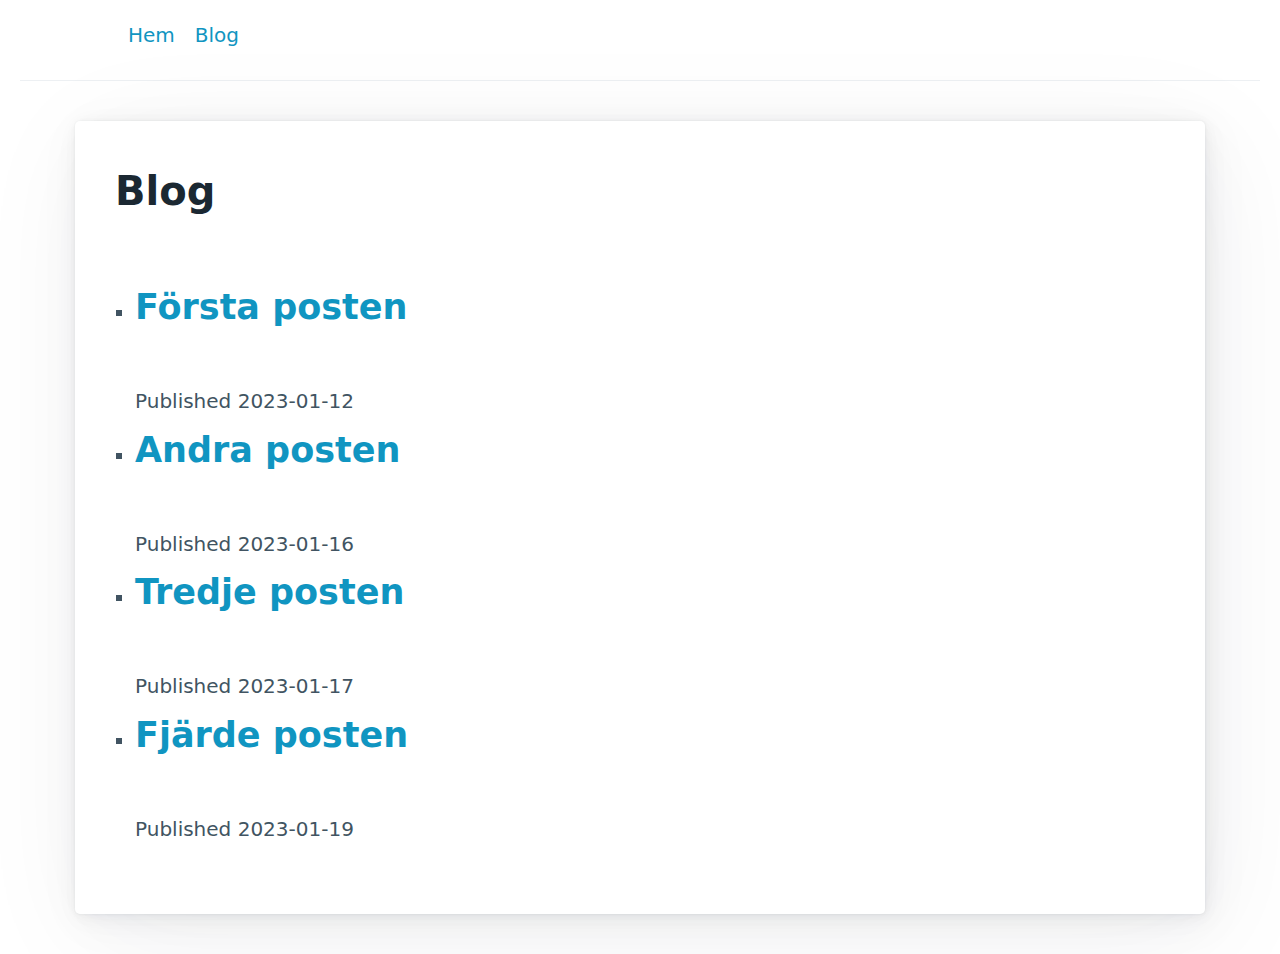
==== commit 5f8c0bde: "Deploying to gh-pages from @ AlexHV06/AlexHV06.github.io@3b35477493f725d665b2286932be7f99b75c10f3 🚀" ====
--- a/devblog.html
+++ b/devblog.html
@@ -6,14 +6,14 @@
 		<meta name="viewport" content="width=device-width" />
 		<meta http-equiv="content-security-policy" content="">
 		<link href="./_app/immutable/assets/_layout-8003c18b.css" rel="stylesheet">
-		<link rel="modulepreload" href="./_app/immutable/start-99fe7136.js">
-		<link rel="modulepreload" href="./_app/immutable/chunks/index-efcbbb00.js">
-		<link rel="modulepreload" href="./_app/immutable/chunks/singletons-08392291.js">
+		<link rel="modulepreload" href="./_app/immutable/start-0a40f6ae.js">
+		<link rel="modulepreload" href="./_app/immutable/chunks/index-bedcd23a.js">
+		<link rel="modulepreload" href="./_app/immutable/chunks/singletons-e0934410.js">
 		<link rel="modulepreload" href="./_app/immutable/chunks/preload-helper-41c905a7.js">
-		<link rel="modulepreload" href="./_app/immutable/components/pages/_layout.svelte-f6925622.js">
+		<link rel="modulepreload" href="./_app/immutable/components/pages/_layout.svelte-4f877a3e.js">
 		<link rel="modulepreload" href="./_app/immutable/modules/pages/_layout.js-9cbb603b.js">
 		<link rel="modulepreload" href="./_app/immutable/chunks/_layout-da46b06b.js">
-		<link rel="modulepreload" href="./_app/immutable/components/pages/devblog/_page.svelte-68536e87.js">
+		<link rel="modulepreload" href="./_app/immutable/components/pages/devblog/_page.svelte-426b9a07.js">
 		<link rel="modulepreload" href="./_app/immutable/modules/pages/devblog/_page.js-4b271f59.js">
 		<link rel="modulepreload" href="./_app/immutable/chunks/_page-80848ead.js"><!-- HEAD_svelte-1lc4dl3_START --><link rel="stylesheet" href="/pico.min.css"><style>nav {
       margin-left: 10%;
@@ -34,38 +34,29 @@
 
   <main class="container"><article><h1>Blog</h1>
   
-  <ul><li><h2><a href="/devblog/1">Post One
+  <ul><li><h2><a href="/devblog/A">Första posten
           </a></h2>
-        Published 2021-12-14
-      </li><li><h2><a href="/devblog/2">Post Two
+        Published 2023-01-12
+      </li><li><h2><a href="/devblog/B">Andra posten
           </a></h2>
-        Published 2022-11-29
-      </li><li><h2><a href="/devblog/3">Post four
+        Published 2023-01-16
+      </li><li><h2><a href="/devblog/C">Tredje posten
           </a></h2>
-        Published 2021-12-14
-      </li><li><h2><a href="/devblog/test">Post three
+        Published 2023-01-17
+      </li><li><h2><a href="/devblog/D">Fjärde posten
           </a></h2>
-        Published 2022-11-30
-      </li><li><h2><a href="/devblog/tester">Tester
-          </a></h2>
-        Published 2022-11-30
-      </li><li><h2><a href="/devblog/tue_10_jan">Tuesday morning
-          </a></h2>
-        Published 2023-01-10
-      </li><li><h2><a href="/devblog/tuesday_morning_10_jan">Tuesday morning
-          </a></h2>
-        Published 2023-01-10
+        Published 2023-01-19
       </li></ul></article></main></main>
 
 
-		<script type="module" data-sveltekit-hydrate="132dlnh">
-			import { start } from "./_app/immutable/start-99fe7136.js";
+		<script type="module" data-sveltekit-hydrate="1hhhbkt">
+			import { start } from "./_app/immutable/start-0a40f6ae.js";
 
 			start({
 				env: {},
 				paths: {"base":"","assets":""},
-				target: document.querySelector('[data-sveltekit-hydrate="132dlnh"]').parentNode,
-				version: "1673352489452",
+				target: document.querySelector('[data-sveltekit-hydrate="1hhhbkt"]').parentNode,
+				version: "1674126854730",
 				hydrate: {
 					node_ids: [0, 3],
 					data: [null,null],
@@ -73,6 +64,6 @@
 				}
 			});
 		</script>
-	<script type="application/json" data-sveltekit-fetched data-url="/api/posts">{"status":200,"statusText":"","headers":{},"body":"[{\"meta\":{\"title\":\"Post One\",\"date\":\"2021-12-14\"},\"path\":\"1\"},{\"meta\":{\"title\":\"Post Two\",\"date\":\"2022-11-29\",\"count\":25,\"color\":\"cadetblue\",\"list\":[1,2,3,4,\"boo\"]},\"path\":\"2\"},{\"meta\":{\"title\":\"Post four\",\"date\":\"2021-12-14\"},\"path\":\"3\"},{\"meta\":{\"title\":\"Post three\",\"date\":\"2022-11-30\"},\"path\":\"test\"},{\"meta\":{\"title\":\"Tester\",\"date\":\"2022-11-30\"},\"path\":\"tester\"},{\"meta\":{\"title\":\"Tuesday morning\",\"date\":\"2023-01-10\"},\"path\":\"tue_10_jan\"},{\"meta\":{\"title\":\"Tuesday morning\",\"date\":\"2023-01-10\"},\"path\":\"tuesday_morning_10_jan\"}]"}</script></div>
+	<script type="application/json" data-sveltekit-fetched data-url="/api/posts">{"status":200,"statusText":"","headers":{},"body":"[{\"meta\":{\"title\":\"Första posten\",\"date\":\"2023-01-12\"},\"path\":\"A\"},{\"meta\":{\"title\":\"Andra posten\",\"date\":\"2023-01-16\"},\"path\":\"B\"},{\"meta\":{\"title\":\"Tredje posten\",\"date\":\"2023-01-17\"},\"path\":\"C\"},{\"meta\":{\"title\":\"Fjärde posten\",\"date\":\"2023-01-19\"},\"path\":\"D\"}]"}</script></div>
 	</body>
 </html>
